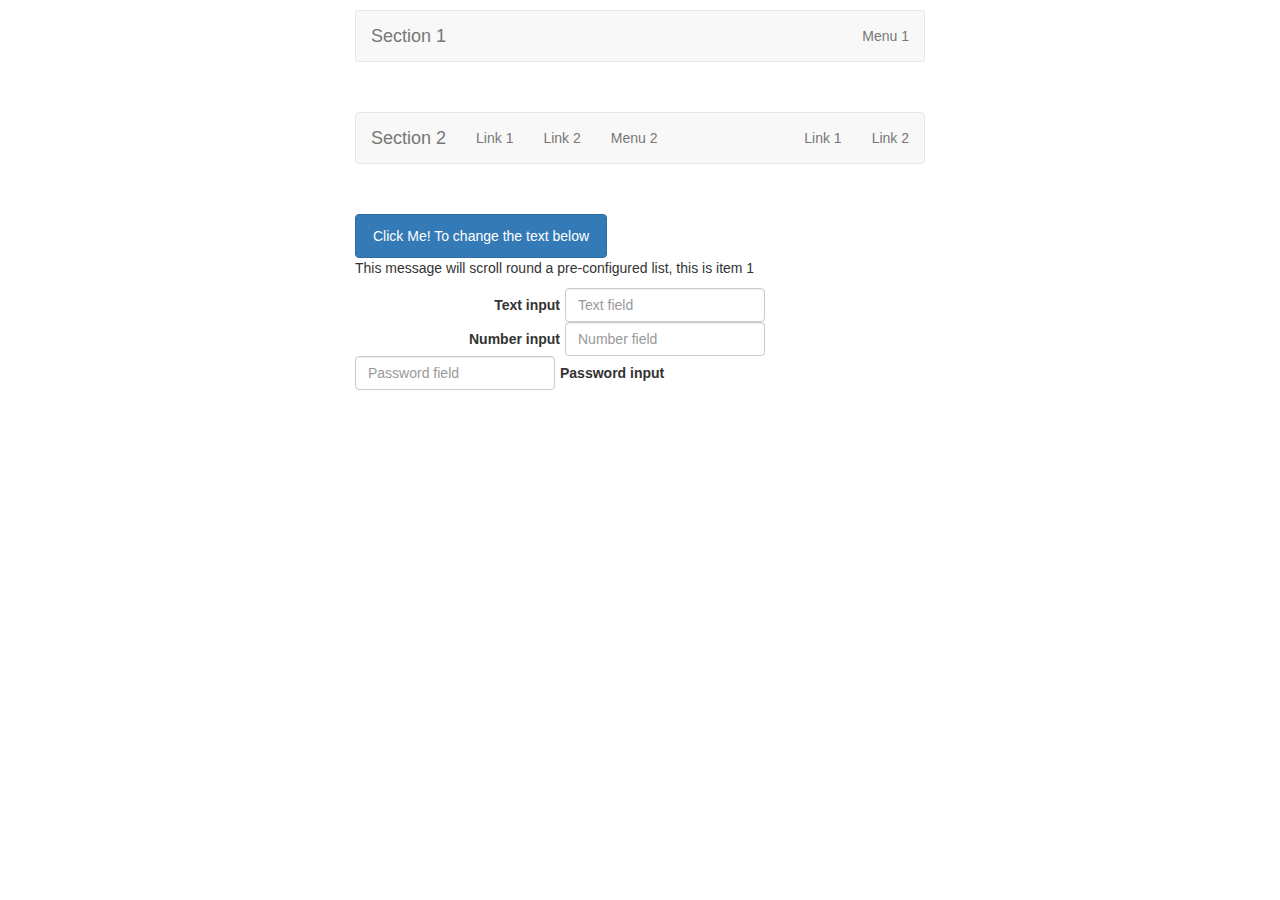
==== Samples.html @ 1753700b "Major Revision" ====
<!DOCTYPE html>
<html>
	<title>SCADA Client Tools</title>

	<link href='bootstrap/bootstrap.min.css' rel='stylesheet' />

	<script src='jquery/jquery-3.1.0.min.js' ></script>
	<script src='jquery/jquery-ui.min.js' ></script>
	<script src='bootstrap/bootstrap.min.js' ></script>
    <script src='utils/utils.js'></script>
	<script src='utils/utils-ui.js' ></script>
    
    <style>
        .section { width: 600px; margin-top: 10px; }
    </style>

    <script src="Samples.js"></script>
<head>
</head>
<body>
	<div class="container section" id="container-1" >
		<nav></nav>
		<div id="output-1" class="container">&nbsp;</div>
	</div>
	<div class="container section" id="container-2" >
		<nav></nav>
		<div id="output-2" class="container">&nbsp;</div>
	</div>
    <div class="container section" id="container-3" >
        <button>Click Me! To change the text below</button>
        <div id="switcher">
            <div>This message will scroll round a pre-configured list, this is item 1</div>
            <div>This is item 2, there is more to come</div>
            <div>This is item 3, its the last one. After this it will go back to the start</div>
        </div>
    </div>
    <div class="container section" id="container-4" >
        <div class="text"></div>
        <div class="number"></div>
        <div class="password"></div>
    </div>
    
</body>
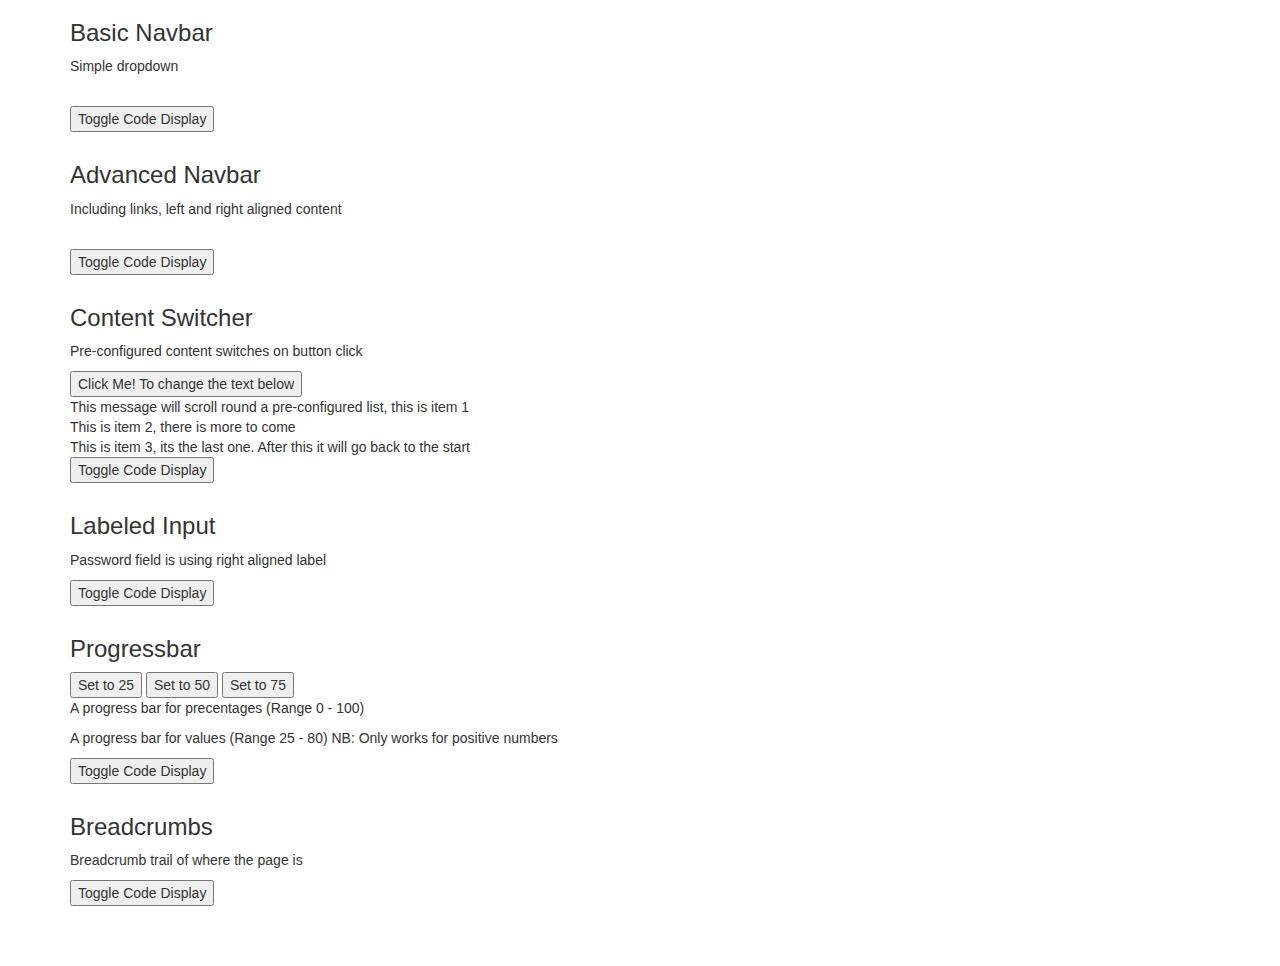
==== commit c6b11ca4: "Major update to utils-ui.js ans Samples.html" ====
--- a/Samples.html
+++ b/Samples.html
@@ -2,42 +2,191 @@
 <html>
 	<title>SCADA Client Tools</title>
 
-	<link href='bootstrap/bootstrap.min.css' rel='stylesheet' />
-
 	<script src='jquery/jquery-3.1.0.min.js' ></script>
 	<script src='jquery/jquery-ui.min.js' ></script>
+
 	<script src='bootstrap/bootstrap.min.js' ></script>
+    <link href='bootstrap/bootstrap.min.css' rel='stylesheet' />
+
     <script src='utils/utils.js'></script>
 	<script src='utils/utils-ui.js' ></script>
-    
+
+    <script src='highlight/highlight.min.js'></script>
+    <link href='highlight/default.min.css' rel='stylesheet' />
+
     <style>
-        .section { width: 600px; margin-top: 10px; }
+        .wrapper { margin-bottom: 10px; }
     </style>
 
     <script src="Samples.js"></script>
 <head>
 </head>
 <body>
-	<div class="container section" id="container-1" >
-		<nav></nav>
-		<div id="output-1" class="container">&nbsp;</div>
-	</div>
-	<div class="container section" id="container-2" >
-		<nav></nav>
-		<div id="output-2" class="container">&nbsp;</div>
-	</div>
-    <div class="container section" id="container-3" >
+    <div class="container wrapper" id="container-1">
+        <h3>Basic Navbar</h3>
+        <p>Simple dropdown</p>
+        <nav></nav>
+        <div id="output-1" class="container">&nbsp;</div>
+        <div class="selector-code-collapse">
+            <button>Toggle Code Display</button>
+<pre style="display: none;"><code class="javascript">$("#container-1 nav").bs_navbar(
+{
+    label: "Section 1",
+    groups: [
+        {
+            position: "right",
+            elements: [
+                $("&lt;li /&gt;").bs_dropdown(
+                {
+                    title: "Menu 1",
+                    callback: function (data)
+                    {
+                        $("#output-1").html(data + ": Dropdown");
+                    },
+                    elements: [
+                        { text: "1st", data: "-1st- is just dull" },
+                        { text: "2nd", data: "Gorganzola is the best" },
+                        { text: "3rd", data: "Sausages are great" },
+                        { prior: "seperator", text: "1st after divider", data: "1st-after-divider" }
+                    ]
+                })
+            ]
+        }
+    ]
+});
+</code></pre>
+        </div>
+    </div>
+    <div class="container wrapper" id="container-2">
+        <h3>Advanced Navbar</h3>
+        <p>Including links, left and right aligned content</p>
+        <nav></nav>
+        <div id="output-2" class="container">&nbsp;</div>
+        <div class="selector-code-collapse">
+            <button>Toggle Code Display</button>
+<pre style="display: none;"><code class="javascript">$("#container-2 nav").bs_navbar(
+{
+    callback: function (data)
+    {
+        $("#output-2").html(data + ": Global");
+    },
+    label: "Section 2",
+    groups: [
+        {
+            callback: function (data)
+            {
+                $("#output-2").html(data + ": Left");
+            },
+            position: "left",
+            elements: [
+                { text: "Link 1", data: "Group1-Link1" },
+                { text: "Link 2", data: "Group1-Link2" },
+                $("&lt;li /&gt;").bs_dropdown(
+                {
+                    title: "Menu 2",
+                    callback: function (data)
+                    {
+                        $("#output-2").html(data + ": Dropdown");
+                    },
+                    elements: [
+                        { text: "1st", data: "-1st-" },
+                        { text: "2nd", data: "Gorganzola" },
+                        { text: "3rd", data: "Sausages" },
+                        { prior: "seperator", text: "1st after divider", data: "1st-after-divider" }
+                    ]
+                })
+            ]
+        },
+        {
+            position: "right",
+            callback: function (data)
+            {
+                $("#output-2").html(data + ": Right");
+            },
+            elements: [
+                { text: "Link 1", data: "Group2-Link1" },
+                { text: "Link 2", data: "Group2-Link2" }
+            ]
+        }
+    ]
+});
+</code></pre>
+            </div>
+        </div>
+    <div class="container wrapper" id="container-3">
+        <h3>Content Switcher</h3>
+        <p>Pre-configured content switches on button click</p>
         <button>Click Me! To change the text below</button>
         <div id="switcher">
             <div>This message will scroll round a pre-configured list, this is item 1</div>
             <div>This is item 2, there is more to come</div>
             <div>This is item 3, its the last one. After this it will go back to the start</div>
         </div>
+        <div class="selector-code-collapse">
+            <button>Toggle Code Display</button>
+<pre style="display: none;"><code class="javascript">$("#container-3 button").bs_button().click(function ()
+{
+    $("#switcher").bs_switcher("next");
+});
+$("#switcher").bs_switcher();
+</code></pre>
+        </div>
     </div>
-    <div class="container section" id="container-4" >
-        <div class="text"></div>
-        <div class="number"></div>
-        <div class="password"></div>
-    </div>
-    
+        <div class="container wrapper" id="container-4">
+            <h3>Labeled Input</h3>
+            <p>Password field is using right aligned label</p>
+            <div class="text"></div>
+            <div class="number"></div>
+            <div class="password"></div>
+            <div class="selector-code-collapse">
+                <button>Toggle Code Display</button>
+<pre style="display: none;"><code class="javascript">$("#container-4 .text").labeledInput({ label: "Text input", placeholder: "Text field" });
+$("#container-4 .number").labeledInput({ label: "Number input", placeholder: "Number field", inputtype: "number" });
+$("#container-4 .password").labeledInput(
+    { 
+        label: "Password input", 
+        placeholder: "Password field", 
+        inputtype: "password", 
+        labelposition: "right",
+        labelcss: { textAlign: "left" } 
+    }
+);
+</code></pre>
+            </div>
+        </div>
+        <div class="container wrapper" id="container-5">
+            <h3>Progressbar</h3>
+            <button data-value="25">Set to 25</button>
+            <button data-value="50">Set to 50</button>
+            <button data-value="75">Set to 75</button>
+            <p>A progress bar for precentages (Range 0 - 100)</p>
+            <div class="percentage"></div>
+            <p>A progress bar for values (Range 25 - 80) NB: Only works for positive numbers</p>
+            <div class="number"></div>
+            <div class="selector-code-collapse">
+                <button>Toggle Code Display</button>
+<pre style="display: none;"><code class="javascript">$("#container-5 button").bs_button().click(function ()
+{
+    $("#container-5 div").bs_progress("update", $(this).data("value"));
+});
+$("#container-5 div.percentage").bs_progress({ valuenow: 50 });
+$("#container-5 div.number").bs_progress({ valuenow: 75, valuemin: 25, valuemax: 80 });
+</code></pre>
+            </div>
+        </div>
+        <div class="container wrapper" id="container-6">
+            <h3>Breadcrumbs</h3>
+            <p>Breadcrumb trail of where the page is</p>
+            <div></div>
+            <div class="selector-code-collapse">
+                <button>Toggle Code Display</button>
+<pre style="display: none;"><code class="javascript">$("#container-6 div:first").bs_breadcrumb({
+    trail: [ { text: "Home", link: "#" }, { text: "Library", link: "https://google.co.uk" }, { text: "Data" }]
+});
+</code></pre>
+            </div>
+        </div>
+        <!-- padding at the bottom -->
+        <div style="height: 50px;"></div>
+
 </body>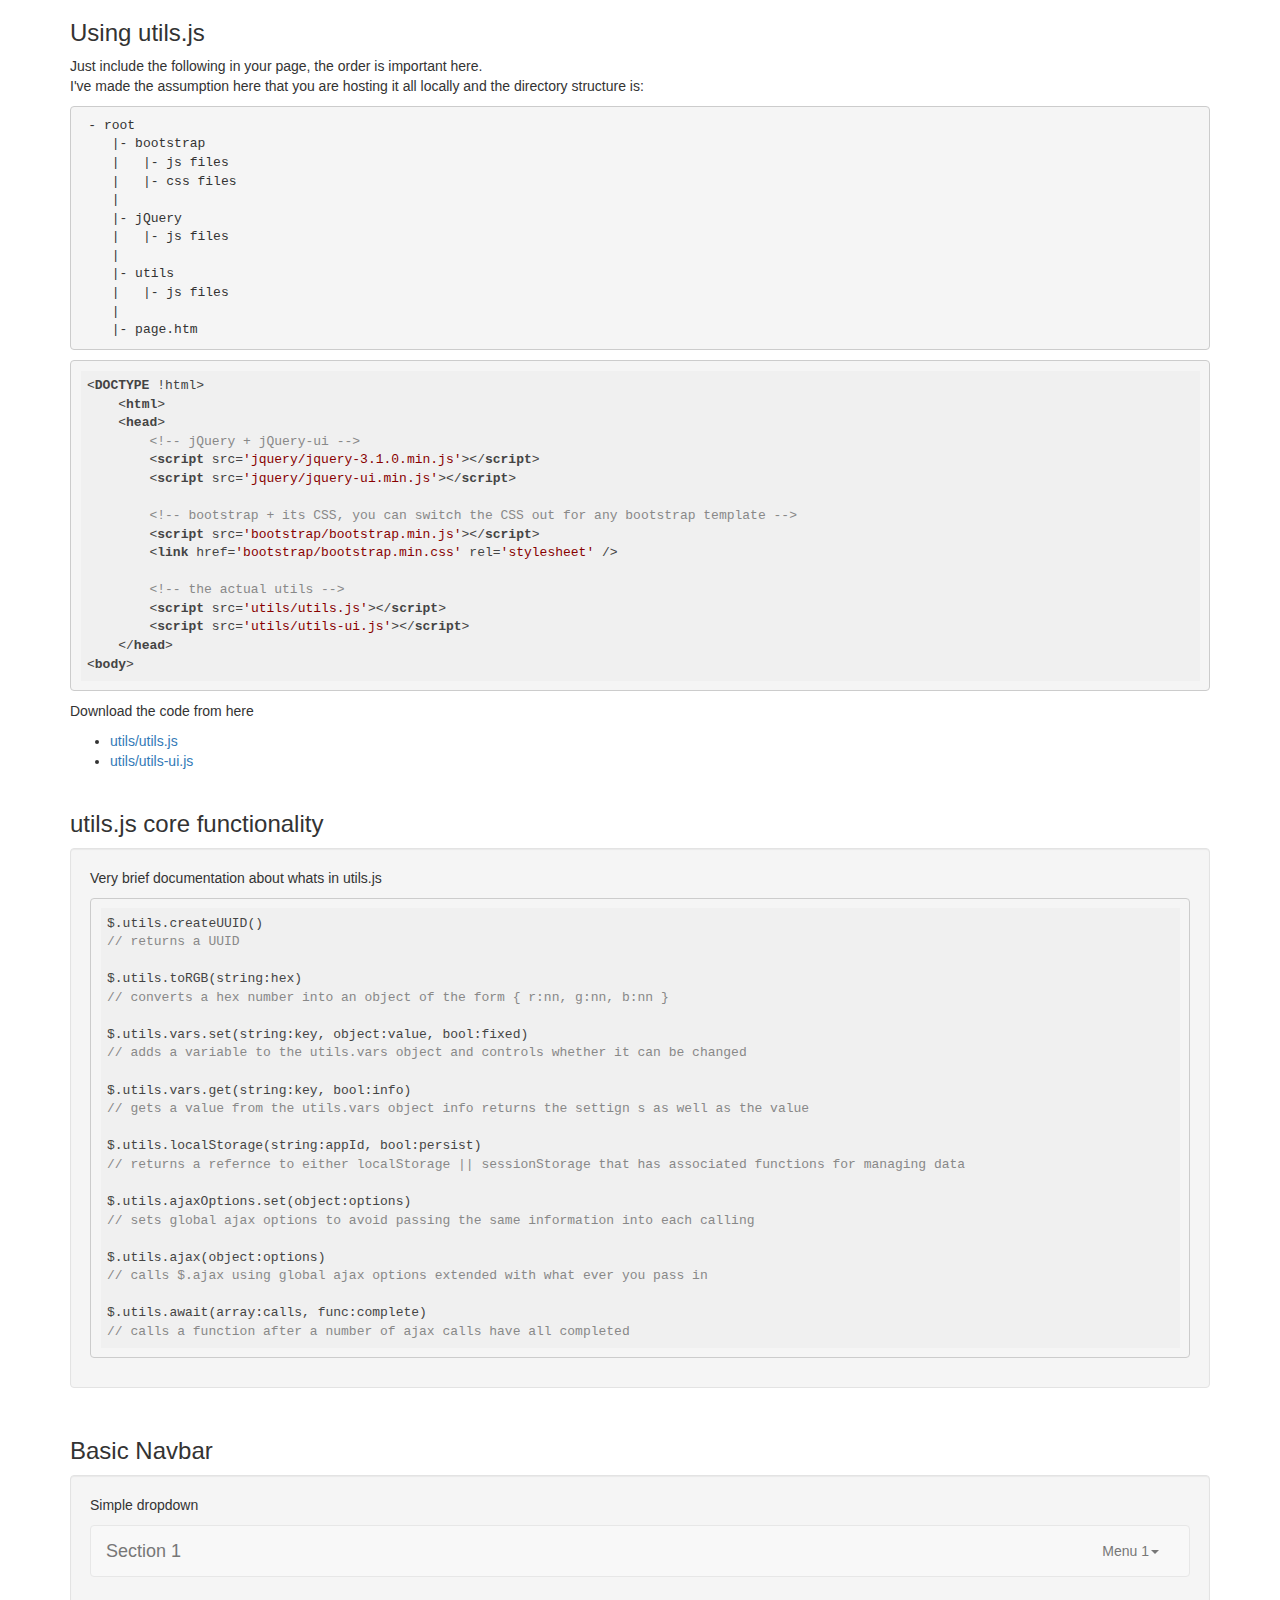
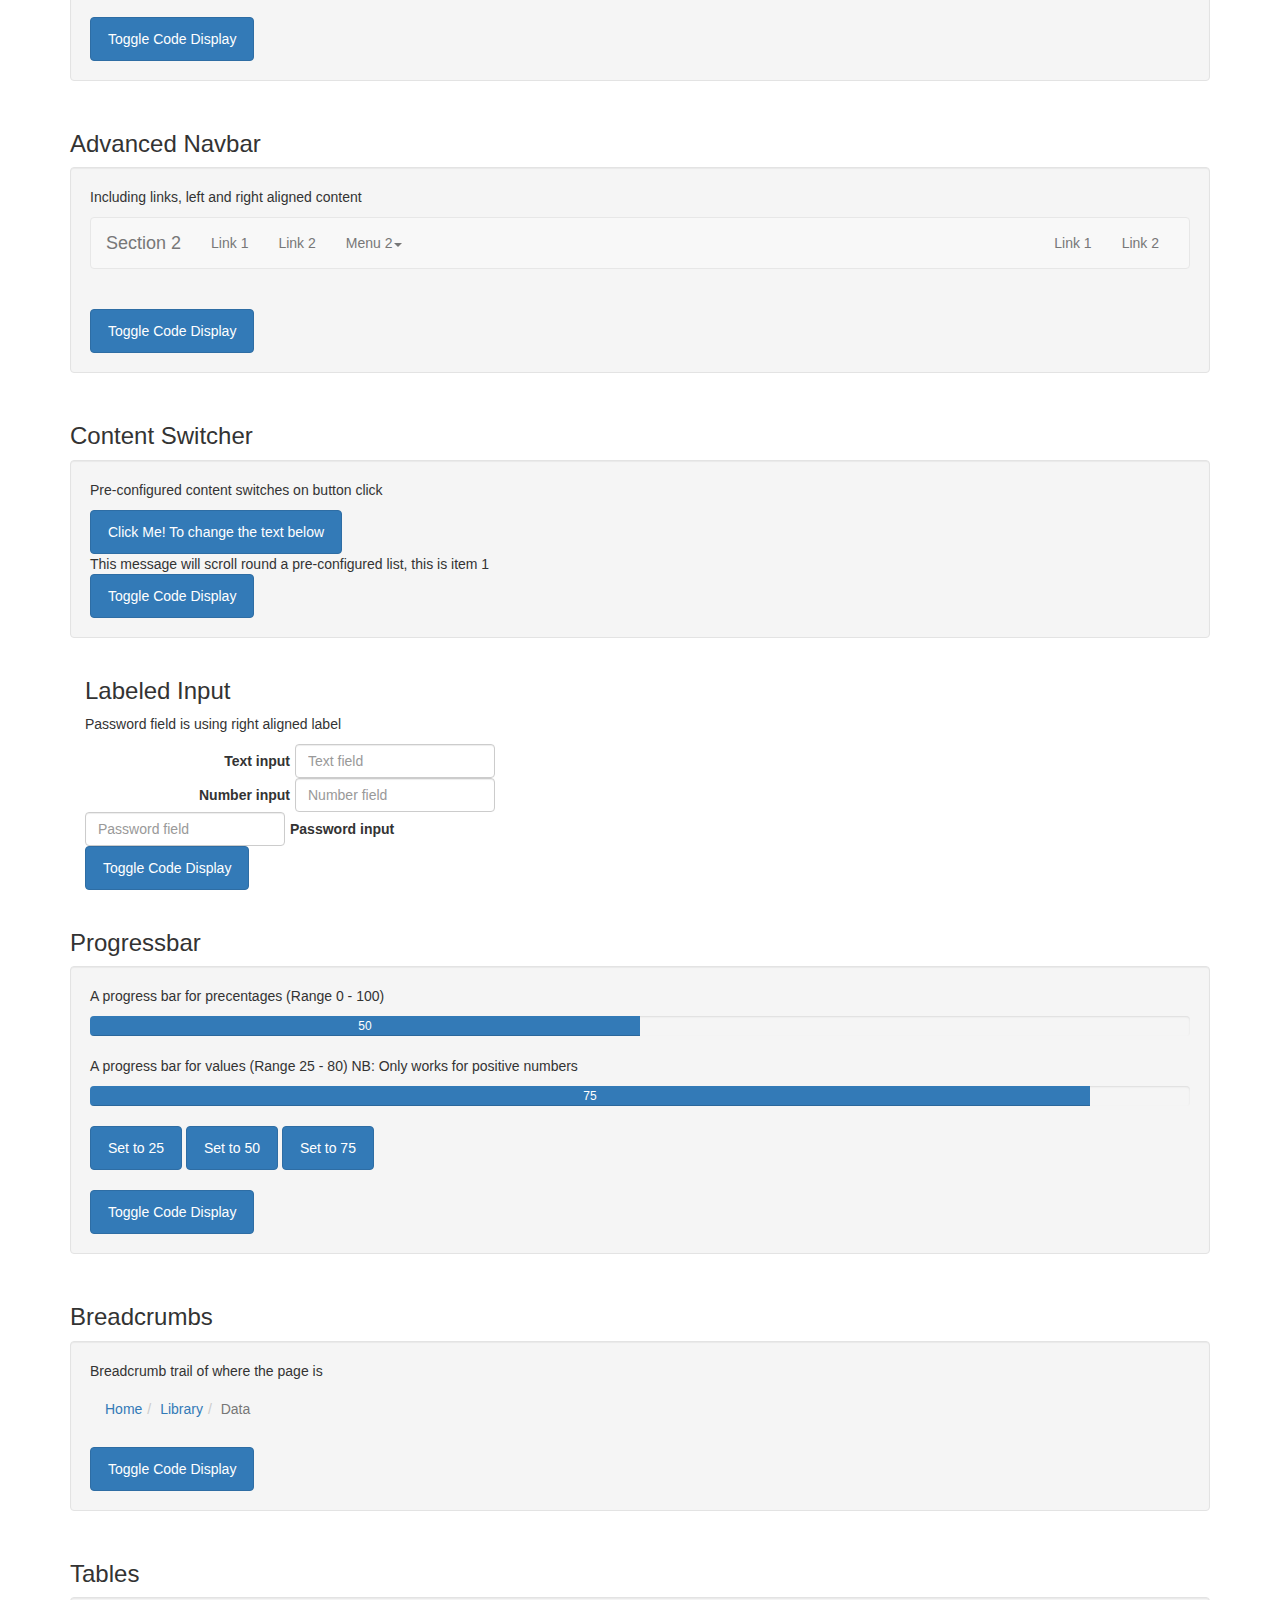
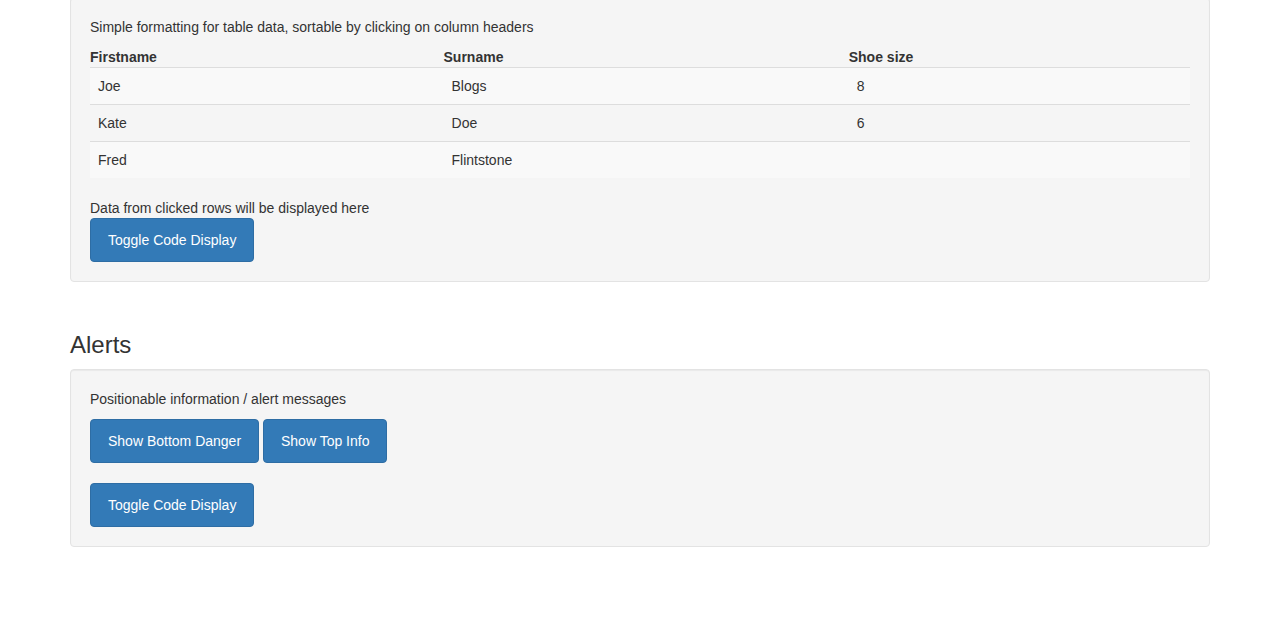
==== commit fed8e872: "Added things: * UI/Tables * UI/Alerts" ====
--- a/Samples.html
+++ b/Samples.html
@@ -1,15 +1,16 @@
 <!DOCTYPE html>
 <html>
-	<title>SCADA Client Tools</title>
-
-	<script src='jquery/jquery-3.1.0.min.js' ></script>
-	<script src='jquery/jquery-ui.min.js' ></script>
-
-	<script src='bootstrap/bootstrap.min.js' ></script>
+<head>
+    <title>SCADA Client Tools</title>
+
+    <script src='jquery/jquery-3.1.0.min.js'></script>
+    <script src='jquery/jquery-ui.min.js'></script>
+
+    <script src='bootstrap/bootstrap.min.js'></script>
     <link href='bootstrap/bootstrap.min.css' rel='stylesheet' />
 
     <script src='utils/utils.js'></script>
-	<script src='utils/utils-ui.js' ></script>
+    <script src='utils/utils-ui.js'></script>
 
     <script src='highlight/highlight.min.js'></script>
     <link href='highlight/default.min.css' rel='stylesheet' />
@@ -19,17 +20,102 @@
     </style>
 
     <script src="Samples.js"></script>
-<head>
+
 </head>
 <body>
+        <div class="container wrapper" id="container-includes">
+            <h3>Using utils.js</h3>
+            <p>Just include the following in your page, the order is important here.<br />
+            I've made the assumption here that you are hosting it all locally and the directory structure is:<br />
+<pre>
+ - root
+    |- bootstrap
+    |   |- js files
+    |   |- css files
+    |
+    |- jQuery
+    |   |- js files
+    |
+    |- utils
+    |   |- js files
+    |
+    |- page.htm
+</pre>
+            </p>
+<pre style="display: block;"><code class="html">&lt;DOCTYPE !html&gt;
+    &lt;html&gt;
+    &lt;head&gt;
+        &lt;!-- jQuery + jQuery-ui --&gt;
+        &lt;script src='jquery/jquery-3.1.0.min.js'&gt;&lt;/script&gt;
+        &lt;script src='jquery/jquery-ui.min.js'&gt;&lt;/script&gt;
+
+        &lt;!-- bootstrap + its CSS, you can switch the CSS out for any bootstrap template --&gt;
+        &lt;script src='bootstrap/bootstrap.min.js'&gt;&lt;/script&gt;
+        &lt;link href='bootstrap/bootstrap.min.css' rel='stylesheet' /&gt;
+
+        &lt;!-- the actual utils --&gt;
+        &lt;script src='utils/utils.js'&gt;&lt;/script&gt;
+        &lt;script src='utils/utils-ui.js'&gt;&lt;/script&gt;
+    &lt;/head&gt;
+&lt;body&gt;
+</code></pre>
+            <p>Download the code from here</p>
+            <ul>
+                <li><a target="_blank" href="utils/utils.js">utils/utils.js</a></li>
+                <li><a target="_blank" href="utils/utils-ui.js">utils/utils-ui.js</a></li>
+            </ul>
+            
+        </div>
+
+    <!-- utils.js -->
+    <div class="container wrapper" id="container-1">
+        <h3>utils.js core functionality</h3>
+        <div class="well">
+            <p>Very brief documentation about whats in utils.js</p>
+<pre style="display: block;"><code class="javascript">$.utils.createUUID() 
+// returns a UUID
+
+$.utils.toRGB(string:hex)
+// converts a hex number into an object of the form { r:nn, g:nn, b:nn }
+
+$.utils.vars.set(string:key, object:value, bool:fixed) 
+// adds a variable to the utils.vars object and controls whether it can be changed
+
+$.utils.vars.get(string:key, bool:info) 
+// gets a value from the utils.vars object info returns the settign s as well as the value
+
+$.utils.localStorage(string:appId, bool:persist) 
+// returns a refernce to either localStorage || sessionStorage that has associated functions for managing data
+
+$.utils.ajaxOptions.set(object:options) 
+// sets global ajax options to avoid passing the same information into each calling
+
+$.utils.ajax(object:options) 
+// calls $.ajax using global ajax options extended with what ever you pass in
+
+$.utils.await(array:calls, func:complete)
+// calls a function after a number of ajax calls have all completed
+</code></pre>
+            </div>
+        </div>
+    </div>
+
+
+    <!-- Nav bar -->
+
     <div class="container wrapper" id="container-1">
         <h3>Basic Navbar</h3>
-        <p>Simple dropdown</p>
-        <nav></nav>
-        <div id="output-1" class="container">&nbsp;</div>
-        <div class="selector-code-collapse">
-            <button>Toggle Code Display</button>
-<pre style="display: none;"><code class="javascript">$("#container-1 nav").bs_navbar(
+        <div class="well">
+            <p>Simple dropdown</p>
+            <nav></nav>
+            <div id="output-1" class="container">&nbsp;</div>
+            <div class="selector-code-collapse">
+                <button>Toggle Code Display</button>
+<pre style="display: none;"><code class="html">&lt;div id="container"&gt;
+    &lt;nav&gt;&lt;/nav&gt;
+&lt;/div&gt;
+</code>
+<code class="javascript">$("#container nav").bs_navbar(
 {
     label: "Section 1",
     groups: [
@@ -55,16 +141,25 @@
     ]
 });
 </code></pre>
+            </div>
         </div>
     </div>
+
+    <!-- advanced navbar -->
+
     <div class="container wrapper" id="container-2">
         <h3>Advanced Navbar</h3>
-        <p>Including links, left and right aligned content</p>
-        <nav></nav>
-        <div id="output-2" class="container">&nbsp;</div>
-        <div class="selector-code-collapse">
-            <button>Toggle Code Display</button>
-<pre style="display: none;"><code class="javascript">$("#container-2 nav").bs_navbar(
+        <div class="well">
+            <p>Including links, left and right aligned content</p>
+            <nav></nav>
+            <div id="output-2" class="container">&nbsp;</div>
+            <div class="selector-code-collapse">
+                <button>Toggle Code Display</button>
+<pre style="display: none;"><code class="html">&lt;div id="container"&gt;
+    &lt;nav&gt;&lt;/nav&gt;
+&lt;/div&gt;
+</code>
+<code class="javascript">$("#container nav").bs_navbar(
 {
     callback: function (data)
     {
@@ -112,37 +207,60 @@
 });
 </code></pre>
             </div>
-        </div>
+            </div>
+        </div>
+
+    <!-- content switcher  -->
+
     <div class="container wrapper" id="container-3">
         <h3>Content Switcher</h3>
-        <p>Pre-configured content switches on button click</p>
-        <button>Click Me! To change the text below</button>
-        <div id="switcher">
-            <div>This message will scroll round a pre-configured list, this is item 1</div>
-            <div>This is item 2, there is more to come</div>
-            <div>This is item 3, its the last one. After this it will go back to the start</div>
-        </div>
+        <div class="well">
+            <p>Pre-configured content switches on button click</p>
+            <button>Click Me! To change the text below</button>
+            <div id="switcher">
+                <div>This message will scroll round a pre-configured list, this is item 1</div>
+                <div>This is item 2, there is more to come</div>
+                <div>This is item 3, its the last one. After this it will go back to the start</div>
+            </div>
+            <div class="selector-code-collapse">
+                <button>Toggle Code Display</button>
+<pre style="display: none;"><code class="html">&lt;div id="container"&gt;
+    &lt;button&gt;Click me&lt;/button&gt;
+    &lt;div id="switcher"&gt;
+        &lt;div&gt;First content&lt;/div&gt;
+        &lt;div&gt;Second content&lt;/div&gt;
+        &lt;div&gt;Third content&lt;/div&gt;
+    &lt;/div&gt;
+&lt;/div&gt;
+</code>
+<code class="javascript">$("#container button").bs_button().click(function ()
+{
+    $("#switcher").bs_switcher("next");
+});
+$("#switcher").bs_switcher();
+</code></pre>
+            </div>
+        </div>
+
+    <!-- labeled input -->
+
+    <div class="container wrapper" id="container-4">
+        <h3>Labeled Input</h3>
+        <p>Password field is using right aligned label</p>
+        <div class="text"></div>
+        <div class="number"></div>
+        <div class="password"></div>
         <div class="selector-code-collapse">
             <button>Toggle Code Display</button>
-<pre style="display: none;"><code class="javascript">$("#container-3 button").bs_button().click(function ()
-{
-    $("#switcher").bs_switcher("next");
-});
-$("#switcher").bs_switcher();
-</code></pre>
-        </div>
-    </div>
-        <div class="container wrapper" id="container-4">
-            <h3>Labeled Input</h3>
-            <p>Password field is using right aligned label</p>
-            <div class="text"></div>
-            <div class="number"></div>
-            <div class="password"></div>
-            <div class="selector-code-collapse">
-                <button>Toggle Code Display</button>
-<pre style="display: none;"><code class="javascript">$("#container-4 .text").labeledInput({ label: "Text input", placeholder: "Text field" });
-$("#container-4 .number").labeledInput({ label: "Number input", placeholder: "Number field", inputtype: "number" });
-$("#container-4 .password").labeledInput(
+<pre style="display: none;"><code class="html">&lt;div id="container"&gt;
+    &lt;div class="text"&gt;&lt;/div&gt;
+    &lt;div class="number"&gt;&lt;/div&gt;
+    &lt;div class="password"&gt;&lt;/div&gt;
+&lt;/div&gt;
+</code>
+<code class="javascript">$("#container .text").labeledInput({ label: "Text input", placeholder: "Text field" });
+$("#container .number").labeledInput({ label: "Number input", placeholder: "Number field", inputtype: "number" });
+$("#container .password").labeledInput(
     { 
         label: "Password input", 
         placeholder: "Password field", 
@@ -152,41 +270,142 @@
     }
 );
 </code></pre>
-            </div>
-        </div>
-        <div class="container wrapper" id="container-5">
-            <h3>Progressbar</h3>
-            <button data-value="25">Set to 25</button>
-            <button data-value="50">Set to 50</button>
-            <button data-value="75">Set to 75</button>
+        </div>
+        </div>
+    </div>
+
+    <!-- progress -->
+
+    <div class="container wrapper" id="container-5">
+        <h3>Progressbar</h3>
+        <div class="well">
             <p>A progress bar for precentages (Range 0 - 100)</p>
             <div class="percentage"></div>
             <p>A progress bar for values (Range 25 - 80) NB: Only works for positive numbers</p>
             <div class="number"></div>
-            <div class="selector-code-collapse">
-                <button>Toggle Code Display</button>
-<pre style="display: none;"><code class="javascript">$("#container-5 button").bs_button().click(function ()
+            <button data-value="25">Set to 25</button>
+            <button data-value="50">Set to 50</button>
+            <button data-value="75">Set to 75</button>
+            <br /><br />
+            <div class="selector-code-collapse">
+                <button>Toggle Code Display</button>
+<pre style="display: none;"><code class="html">&lt;div id="container"&gt;
+    &lt;div class="percentage"&gt;&lt;/div&gt;
+    &lt;div class="number"&gt;&lt;/div&gt;
+    &lt;button data-value="25"&gt;Set to 25&lt;/button&gt;
+    &lt;button data-value="50"&gt;Set to 50&lt;/button&gt;
+    &lt;button data-value="75"&gt;Set to 75&lt;/button&gt;
+&lt;/div&gt;
+</code>
+<code class="javascript">$("#container button").bs_button().click(function ()
 {
-    $("#container-5 div").bs_progress("update", $(this).data("value"));
-});
-$("#container-5 div.percentage").bs_progress({ valuenow: 50 });
-$("#container-5 div.number").bs_progress({ valuenow: 75, valuemin: 25, valuemax: 80 });
-</code></pre>
-            </div>
-        </div>
-        <div class="container wrapper" id="container-6">
-            <h3>Breadcrumbs</h3>
+    $("#container div").bs_progress("update", $(this).data("value"));
+});
+$("#container div.percentage").bs_progress({ valuenow: 50 });
+$("#container div.number").bs_progress({ valuenow: 75, valuemin: 25, valuemax: 80 });
+</code></pre>
+            </div>
+            </div>
+        </div>
+
+    <!-- breadcrumbs -->
+
+    <div class="container wrapper" id="container-6">
+        <h3>Breadcrumbs</h3>
+        <div class="well">
             <p>Breadcrumb trail of where the page is</p>
-            <div></div>
-            <div class="selector-code-collapse">
-                <button>Toggle Code Display</button>
-<pre style="display: none;"><code class="javascript">$("#container-6 div:first").bs_breadcrumb({
-    trail: [ { text: "Home", link: "#" }, { text: "Library", link: "https://google.co.uk" }, { text: "Data" }]
-});
-</code></pre>
-            </div>
-        </div>
-        <!-- padding at the bottom -->
-        <div style="height: 50px;"></div>
-
-</body>+            <div class="trail"></div>
+            <div class="selector-code-collapse">
+                <button>Toggle Code Display</button>
+<pre style="display: none;"><code class="html">&lt;div id="container"&gt;
+    &lt;div&gt;&lt;/div&gt;
+&lt;/div&gt;
+</code>
+<code class="javascript">$("#container .trail").bs_breadcrumb({
+    trail: [ 
+        { text: "Home", link: "#" }, 
+        { text: "Library", link: "https://google.co.uk" }, 
+        { text: "Data" }
+    ]
+});
+</code></pre>
+            </div>
+            </div>
+        </div>
+
+    <!-- tables -->
+
+    <div class="container wrapper" id="container-7">
+        <h3>Tables</h3>
+        <div class="well">
+            <p>Simple formatting for table data, sortable by clicking on column headers</p>
+            <div>
+                <table></table>
+                <div class="feedback">Data from clicked rows will be displayed here</div>
+            </div>
+            <div class="selector-code-collapse">
+                <button>Toggle Code Display</button>
+<pre style="display: none;"><code class="html">&lt;div id="container"&gt;
+    &lt;table&gt;&lt;/table&gt;
+&lt;/div&gt;
+</code>
+<code class="javascript">$("#container table").bs_table({
+    { 
+        responsive: true, // default is true
+        titles: ["Firstname","Surname","Shoe size"], 
+        data: [ 
+            ["Joe","Blogs","8"],
+            ["Kate","Doe","6"],
+            ["Fred","Flintstone",null],
+        ], 
+        classes: ["hover", "table-striped"],
+        rowclick: function (colData)
+        {
+            
+            alert(colData);
+        }
+    }
+});
+</code></pre>
+            </div>
+            </div>
+        </div>
+
+    <!-- notifications / alerts -->
+
+    <div class="container wrapper" id="container-8">
+        <h3>Alerts</h3>
+        <div class="well">
+            <p>Positionable information / alert messages</p>
+            <div>
+                <button class="selector-alert" data-position="fixed-bottom" data-type="danger">Show Bottom Danger</button>
+                <button class="selector-alert" data-position="fixed-top" data-type="info">Show Top Info</button>
+                <br /><br />
+            </div>
+            <div class="selector-code-collapse">
+                <button>Toggle Code Display</button>
+<pre style="display: none;"><code class="html">&lt;div id="container"&gt;
+    &lt;button class="selector-alert" data-position="fixed-bottom" data-type="danger"&gt;Show Bottom Danger&lt;/button&gt;
+    &lt;button class="selector-alert" data-position="fixed-top" data-type="info"&gt;Show Top Info&lt;/button&gt;
+&lt;/div&gt;
+</code>
+<code class="javascript">$("#container .selector-alert").bs_button().click(function ()
+    {
+        $.utils.bs_alert({
+            title: "Title in bold!",
+            msg: "Followed by the message",
+            position: $(this).data("position"),
+            type: $(this).data("type")
+        });
+    });
+</code></pre>
+            </div>
+            </div>
+        </div>
+    <!-- padding at the bottom -->
+
+
+    <div style="height: 50px;"></div>
+
+</body>
+</html>--- a/highlight/default.min.css
+++ b/highlight/default.min.css
@@ -0,0 +1 @@
+.hljs{display:block;overflow-x:auto;padding:0.5em;background:#F0F0F0}.hljs,.hljs-subst{color:#444}.hljs-comment{color:#888888}.hljs-keyword,.hljs-attribute,.hljs-selector-tag,.hljs-meta-keyword,.hljs-doctag,.hljs-name{font-weight:bold}.hljs-type,.hljs-string,.hljs-number,.hljs-selector-id,.hljs-selector-class,.hljs-quote,.hljs-template-tag,.hljs-deletion{color:#880000}.hljs-title,.hljs-section{color:#880000;font-weight:bold}.hljs-regexp,.hljs-symbol,.hljs-variable,.hljs-template-variable,.hljs-link,.hljs-selector-attr,.hljs-selector-pseudo{color:#BC6060}.hljs-literal{color:#78A960}.hljs-built_in,.hljs-bullet,.hljs-code,.hljs-addition{color:#397300}.hljs-meta{color:#1f7199}.hljs-meta-string{color:#4d99bf}.hljs-emphasis{font-style:italic}.hljs-strong{font-weight:bold}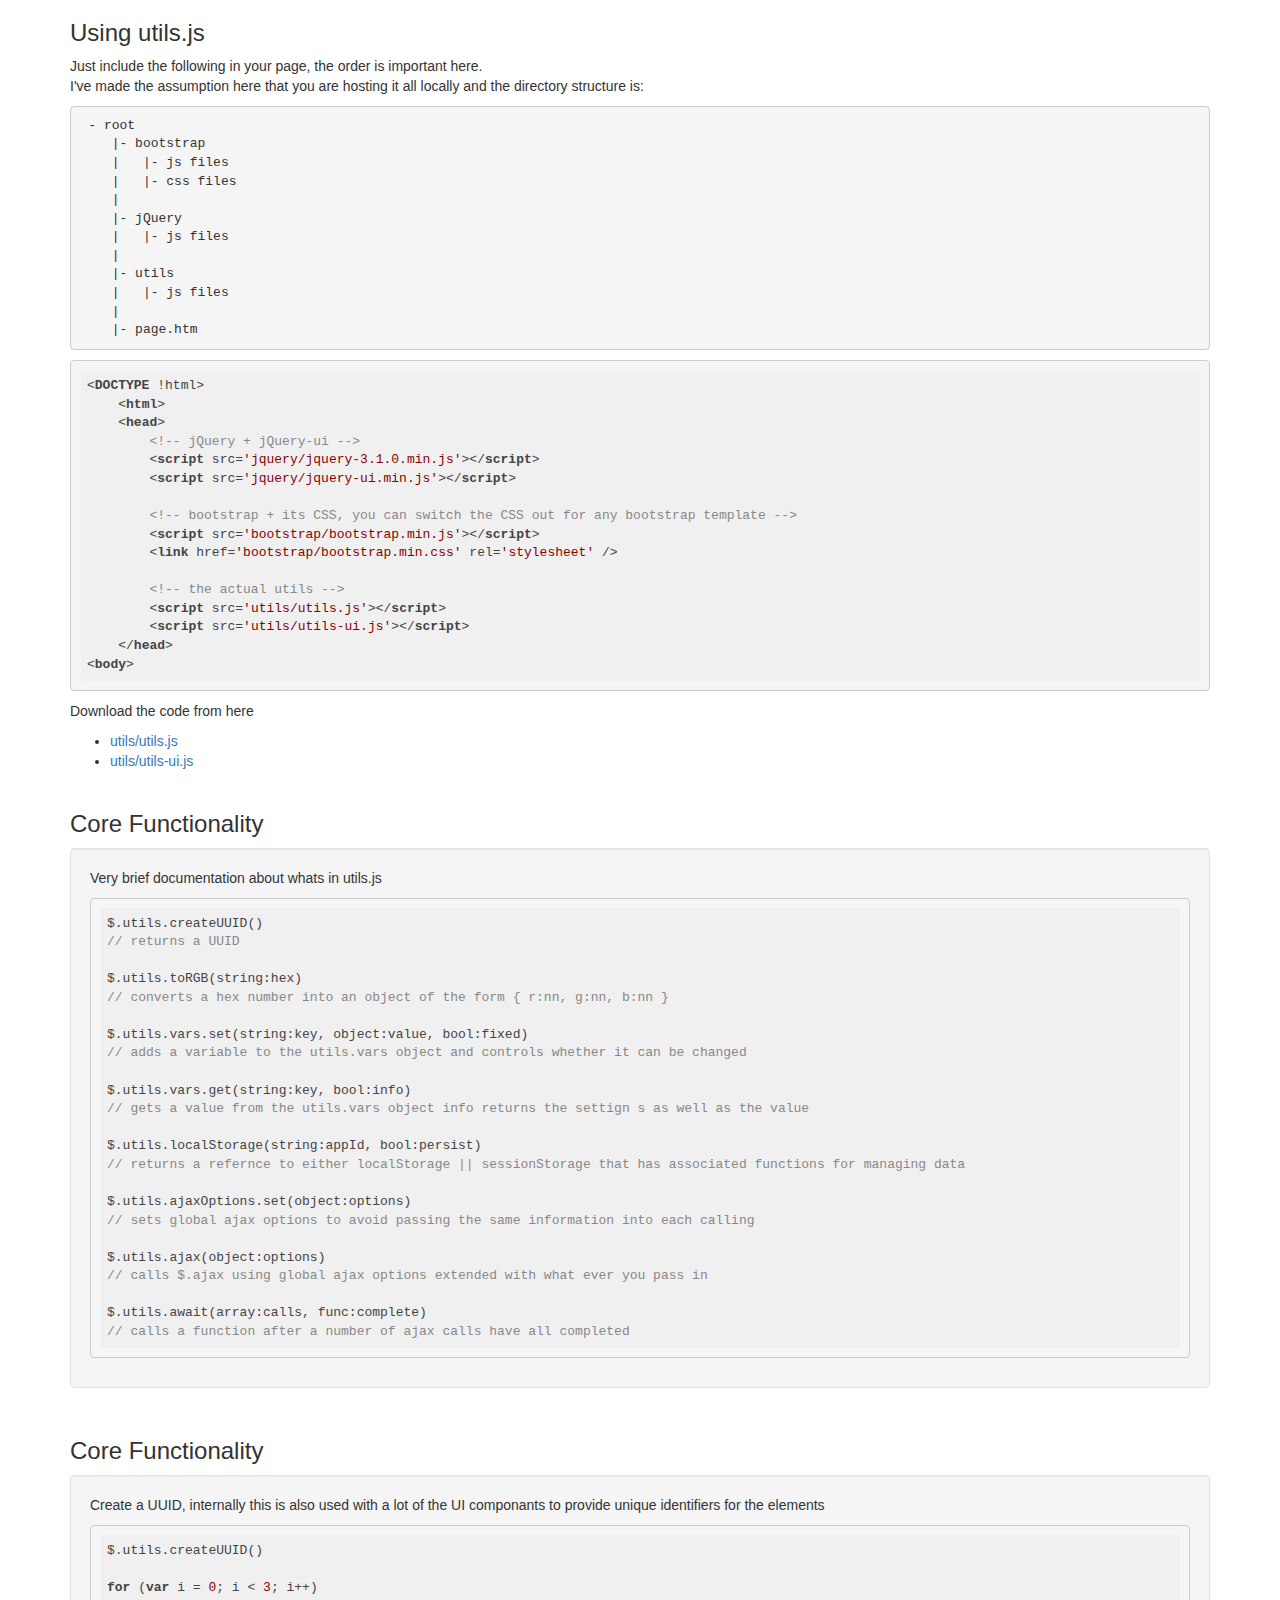
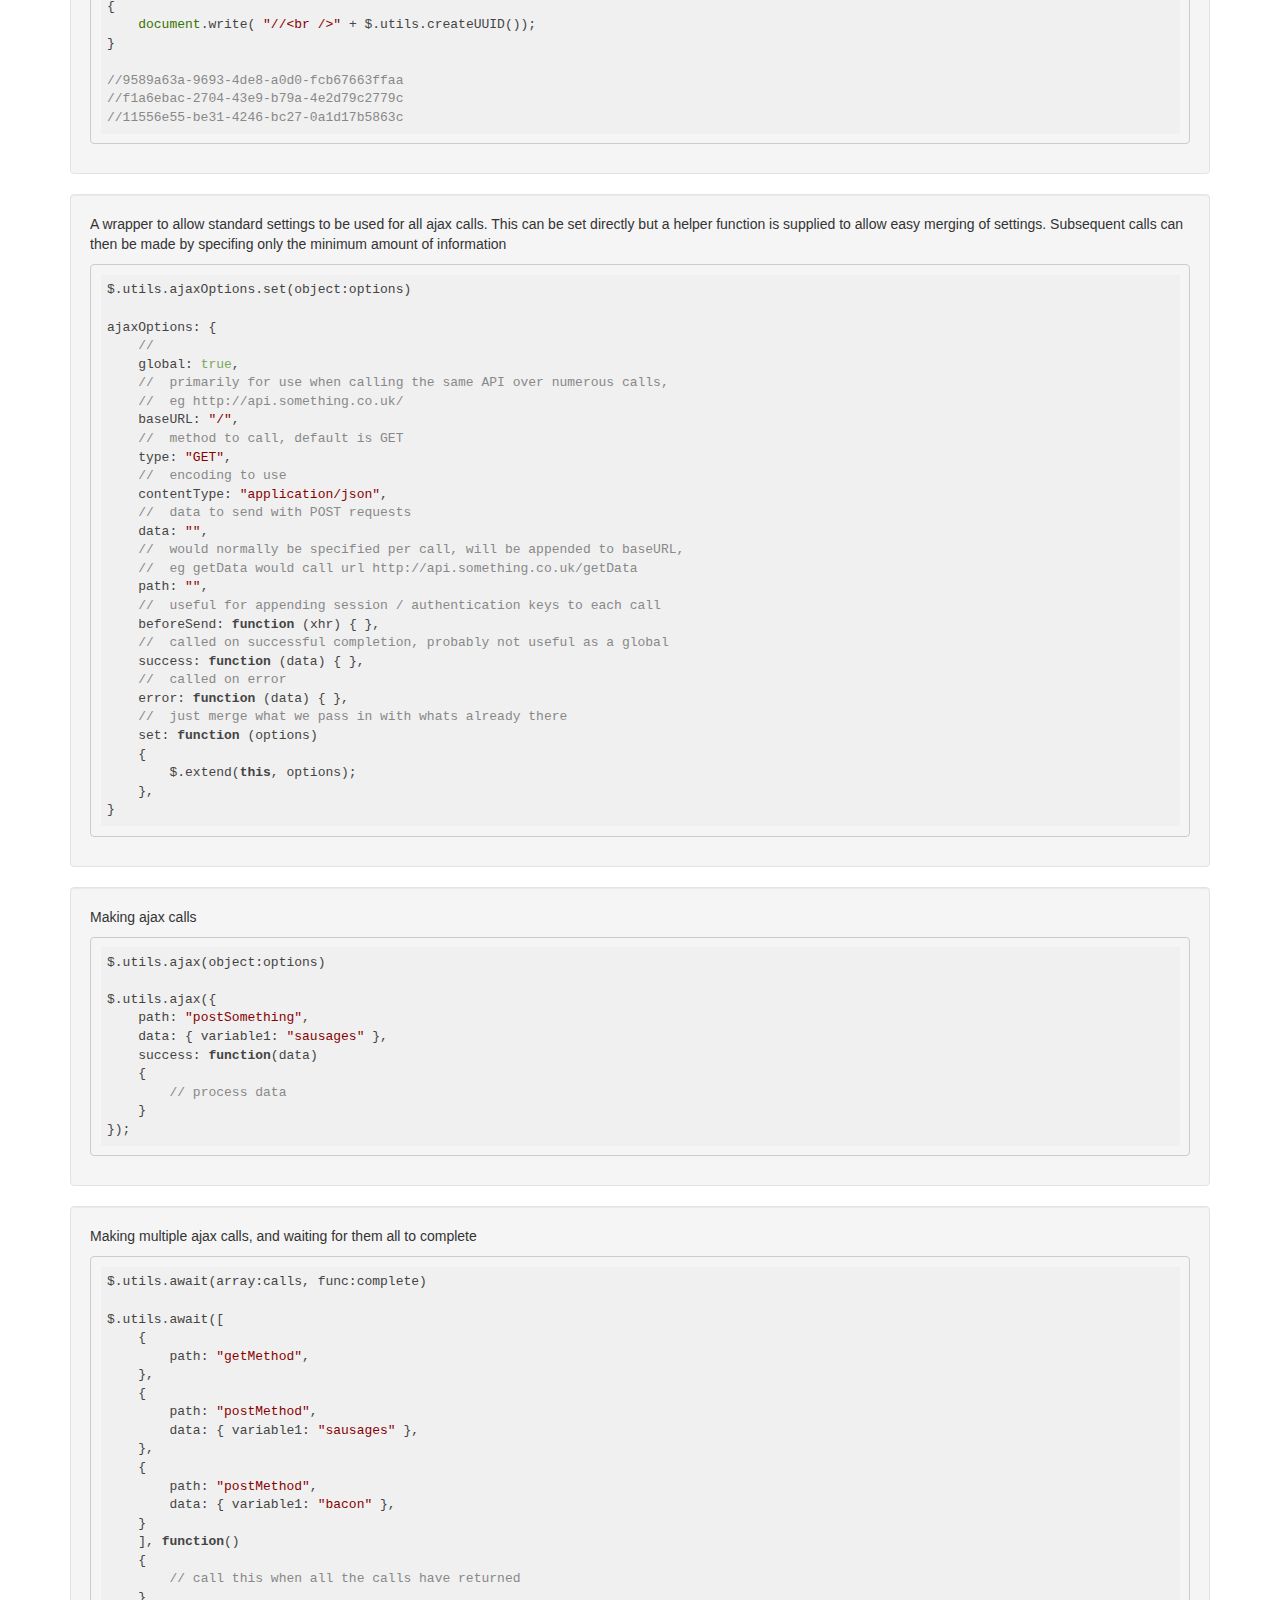
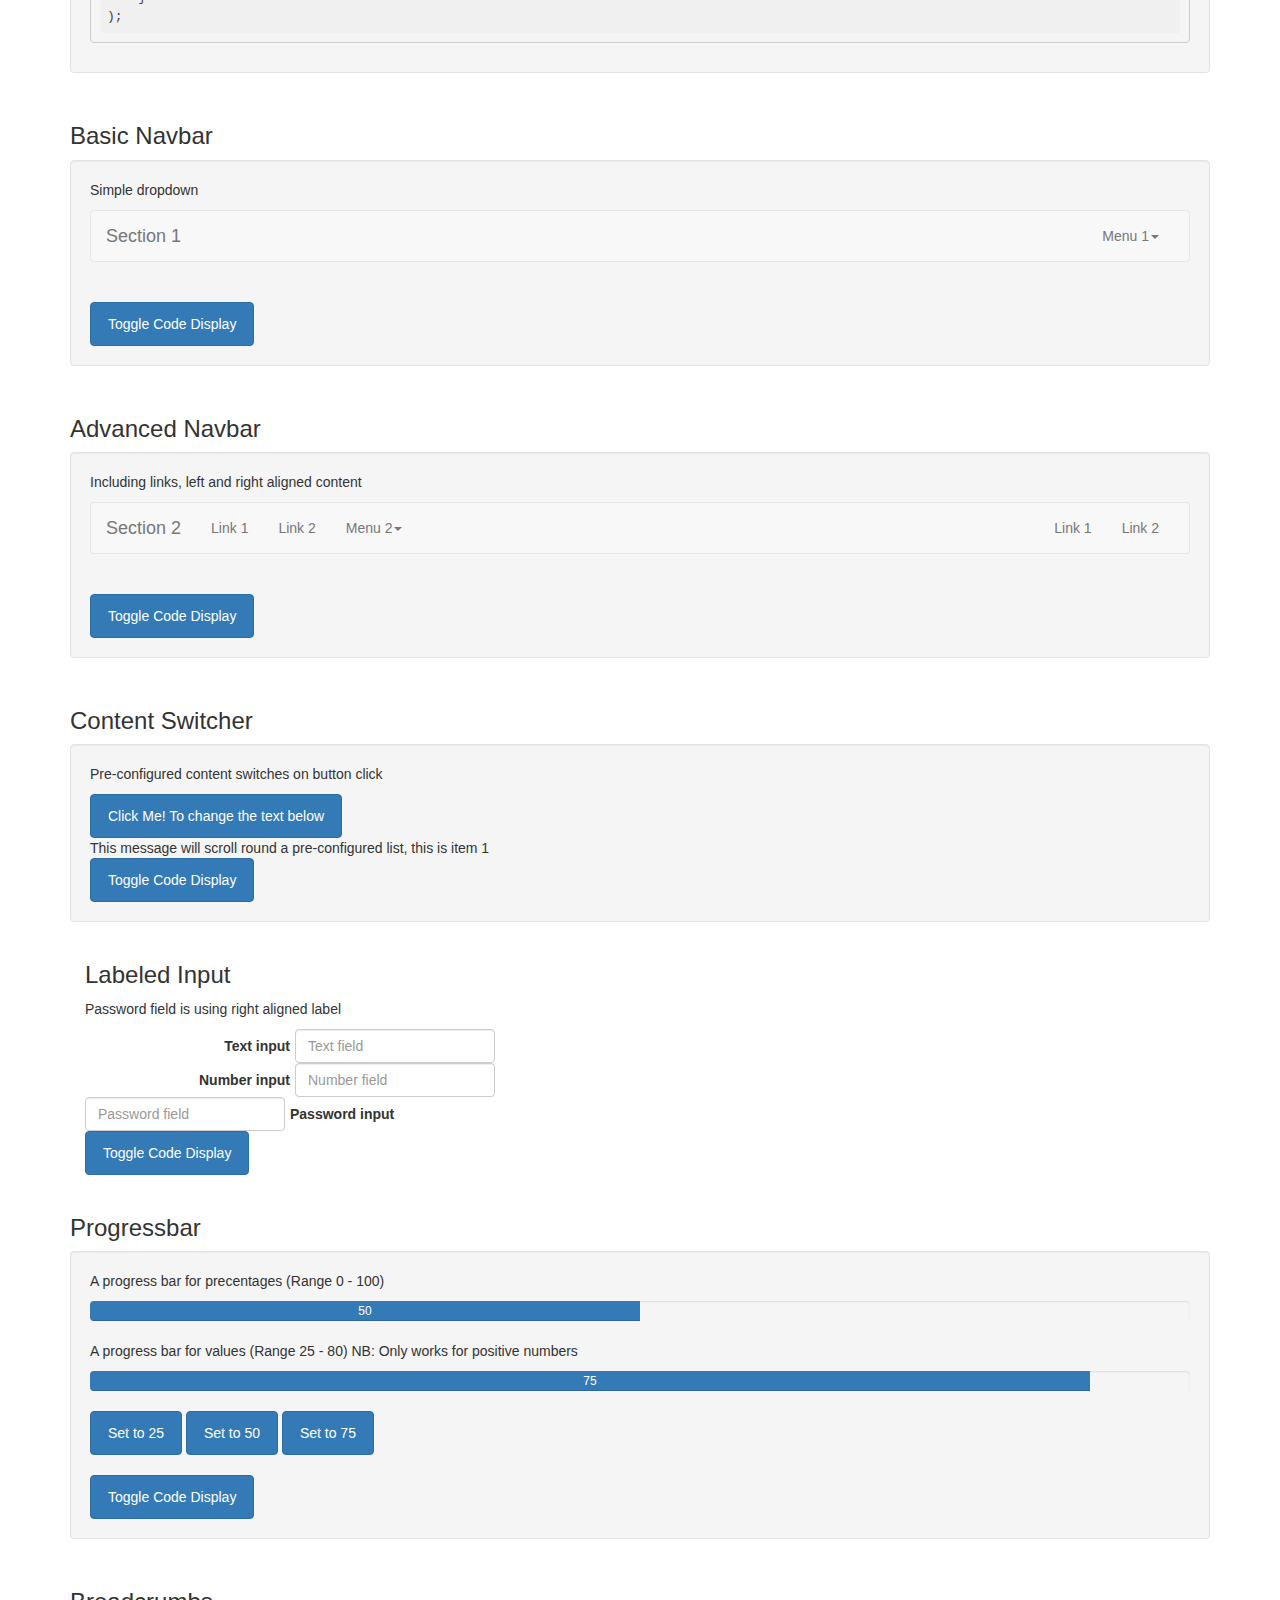
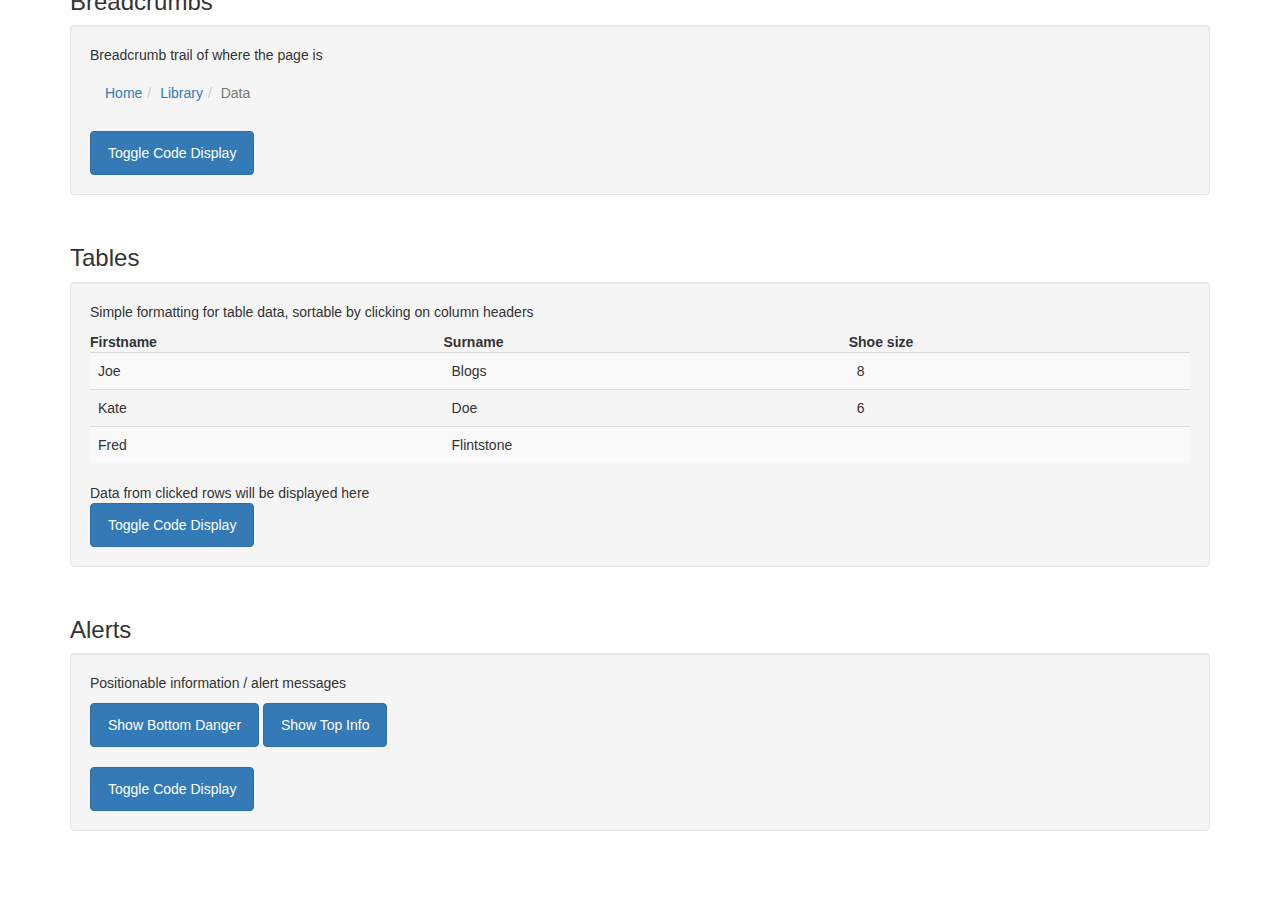
==== commit 689c9421: "Updated basic functionality documentation" ====
--- a/Samples.html
+++ b/Samples.html
@@ -69,7 +69,7 @@
 
     <!-- utils.js -->
     <div class="container wrapper" id="container-1">
-        <h3>utils.js core functionality</h3>
+        <h3>Core Functionality</h3>
         <div class="well">
             <p>Very brief documentation about whats in utils.js</p>
 <pre style="display: block;"><code class="javascript">$.utils.createUUID() 
@@ -100,17 +100,104 @@
         </div>
     </div>
 
-
-    <!-- Nav bar -->
-
-    <div class="container wrapper" id="container-1">
-        <h3>Basic Navbar</h3>
+    <div class="container wrapper" id="container-2">
+        <h3>Core Functionality</h3>
         <div class="well">
-            <p>Simple dropdown</p>
-            <nav></nav>
-            <div id="output-1" class="container">&nbsp;</div>
-            <div class="selector-code-collapse">
-                <button>Toggle Code Display</button>
+            <p>Create a UUID, internally this is also used with a lot of the UI componants to provide unique identifiers for the elements</p>
+<pre style="display: block;"><code class="javascript">$.utils.createUUID()
+
+for (var i = 0; i < 3; i++) 
+{ 
+    document.write( "//&lt;br /&gt;" + $.utils.createUUID()); 
+}
+<script>for (var i = 0; i < 3; i++) { document.write("<br />//" + $.utils.createUUID()); }</script>
+</code></pre>
+        </div>
+
+        <div class="well">
+            <p>A wrapper to allow standard settings to be used for all ajax calls. This can be set directly but a helper function is supplied to allow easy merging of settings. Subsequent calls can then be made by specifing only the minimum amount of information</p>
+<pre style="display: block;"><code class="javascript">$.utils.ajaxOptions.set(object:options) 
+
+ajaxOptions: { 
+    //
+    global: true,
+    //  primarily for use when calling the same API over numerous calls, 
+    //  eg http://api.something.co.uk/
+    baseURL: "/",                       
+    //  method to call, default is GET
+    type: "GET",
+    //  encoding to use
+    contentType: "application/json",
+    //  data to send with POST requests
+    data: "",
+    //  would normally be specified per call, will be appended to baseURL, 
+    //  eg getData would call url http://api.something.co.uk/getData
+    path: "",
+    //  useful for appending session / authentication keys to each call
+    beforeSend: function (xhr) { },
+    //  called on successful completion, probably not useful as a global
+    success: function (data) { },
+    //  called on error
+    error: function (data) { },
+    //  just merge what we pass in with whats already there
+    set: function (options)
+    {
+        $.extend(this, options);
+    },
+}
+</code></pre>
+        </div>
+
+        <div class="well">
+            <p>Making ajax calls</p>
+<pre style="display: block;"><code class="javascript">$.utils.ajax(object:options)
+
+$.utils.ajax({
+    path: "postSomething",
+    data: { variable1: "sausages" },
+    success: function(data)
+    {
+        // process data
+    }
+});
+</code></pre>
+        </div>
+
+        <div class="well">
+            <p>Making multiple ajax calls, and waiting for them all to complete</p>
+<pre style="display: block;"><code class="javascript">$.utils.await(array:calls, func:complete)
+
+$.utils.await([
+    {
+        path: "getMethod",
+    },
+    {
+        path: "postMethod",
+        data: { variable1: "sausages" },
+    },
+    {
+        path: "postMethod",
+        data: { variable1: "bacon" },
+    }
+    ], function()
+    {
+        // call this when all the calls have returned
+    }
+);
+</code></pre>
+        </div>
+    </div>
+
+        <!-- Nav bar -->
+
+        <div class="container wrapper" id="container-1">
+            <h3>Basic Navbar</h3>
+            <div class="well">
+                <p>Simple dropdown</p>
+                <nav></nav>
+                <div id="output-1" class="container">&nbsp;</div>
+                <div class="selector-code-collapse">
+                    <button>Toggle Code Display</button>
 <pre style="display: none;"><code class="html">&lt;div id="container"&gt;
     &lt;nav&gt;&lt;/nav&gt;
 &lt;/div&gt;
@@ -141,20 +228,20 @@
     ]
 });
 </code></pre>
-            </div>
-        </div>
-    </div>
-
-    <!-- advanced navbar -->
-
-    <div class="container wrapper" id="container-2">
-        <h3>Advanced Navbar</h3>
-        <div class="well">
-            <p>Including links, left and right aligned content</p>
-            <nav></nav>
-            <div id="output-2" class="container">&nbsp;</div>
-            <div class="selector-code-collapse">
-                <button>Toggle Code Display</button>
+                </div>
+            </div>
+        </div>
+
+        <!-- advanced navbar -->
+
+        <div class="container wrapper" id="container-2">
+            <h3>Advanced Navbar</h3>
+            <div class="well">
+                <p>Including links, left and right aligned content</p>
+                <nav></nav>
+                <div id="output-2" class="container">&nbsp;</div>
+                <div class="selector-code-collapse">
+                    <button>Toggle Code Display</button>
 <pre style="display: none;"><code class="html">&lt;div id="container"&gt;
     &lt;nav&gt;&lt;/nav&gt;
 &lt;/div&gt;
@@ -206,24 +293,24 @@
     ]
 });
 </code></pre>
-            </div>
-            </div>
-        </div>
-
-    <!-- content switcher  -->
-
-    <div class="container wrapper" id="container-3">
-        <h3>Content Switcher</h3>
-        <div class="well">
-            <p>Pre-configured content switches on button click</p>
-            <button>Click Me! To change the text below</button>
-            <div id="switcher">
-                <div>This message will scroll round a pre-configured list, this is item 1</div>
-                <div>This is item 2, there is more to come</div>
-                <div>This is item 3, its the last one. After this it will go back to the start</div>
-            </div>
-            <div class="selector-code-collapse">
-                <button>Toggle Code Display</button>
+                </div>
+            </div>
+        </div>
+
+        <!-- content switcher  -->
+
+        <div class="container wrapper" id="container-3">
+            <h3>Content Switcher</h3>
+            <div class="well">
+                <p>Pre-configured content switches on button click</p>
+                <button>Click Me! To change the text below</button>
+                <div id="switcher">
+                    <div>This message will scroll round a pre-configured list, this is item 1</div>
+                    <div>This is item 2, there is more to come</div>
+                    <div>This is item 3, its the last one. After this it will go back to the start</div>
+                </div>
+                <div class="selector-code-collapse">
+                    <button>Toggle Code Display</button>
 <pre style="display: none;"><code class="html">&lt;div id="container"&gt;
     &lt;button&gt;Click me&lt;/button&gt;
     &lt;div id="switcher"&gt;
@@ -239,19 +326,19 @@
 });
 $("#switcher").bs_switcher();
 </code></pre>
-            </div>
-        </div>
-
-    <!-- labeled input -->
-
-    <div class="container wrapper" id="container-4">
-        <h3>Labeled Input</h3>
-        <p>Password field is using right aligned label</p>
-        <div class="text"></div>
-        <div class="number"></div>
-        <div class="password"></div>
-        <div class="selector-code-collapse">
-            <button>Toggle Code Display</button>
+                </div>
+            </div>
+
+            <!-- labeled input -->
+
+            <div class="container wrapper" id="container-4">
+                <h3>Labeled Input</h3>
+                <p>Password field is using right aligned label</p>
+                <div class="text"></div>
+                <div class="number"></div>
+                <div class="password"></div>
+                <div class="selector-code-collapse">
+                    <button>Toggle Code Display</button>
 <pre style="display: none;"><code class="html">&lt;div id="container"&gt;
     &lt;div class="text"&gt;&lt;/div&gt;
     &lt;div class="number"&gt;&lt;/div&gt;
@@ -270,25 +357,25 @@
     }
 );
 </code></pre>
-        </div>
-        </div>
-    </div>
-
-    <!-- progress -->
-
-    <div class="container wrapper" id="container-5">
-        <h3>Progressbar</h3>
-        <div class="well">
-            <p>A progress bar for precentages (Range 0 - 100)</p>
-            <div class="percentage"></div>
-            <p>A progress bar for values (Range 25 - 80) NB: Only works for positive numbers</p>
-            <div class="number"></div>
-            <button data-value="25">Set to 25</button>
-            <button data-value="50">Set to 50</button>
-            <button data-value="75">Set to 75</button>
-            <br /><br />
-            <div class="selector-code-collapse">
-                <button>Toggle Code Display</button>
+                </div>
+            </div>
+        </div>
+
+        <!-- progress -->
+
+        <div class="container wrapper" id="container-5">
+            <h3>Progressbar</h3>
+            <div class="well">
+                <p>A progress bar for precentages (Range 0 - 100)</p>
+                <div class="percentage"></div>
+                <p>A progress bar for values (Range 25 - 80) NB: Only works for positive numbers</p>
+                <div class="number"></div>
+                <button data-value="25">Set to 25</button>
+                <button data-value="50">Set to 50</button>
+                <button data-value="75">Set to 75</button>
+                <br /><br />
+                <div class="selector-code-collapse">
+                    <button>Toggle Code Display</button>
 <pre style="display: none;"><code class="html">&lt;div id="container"&gt;
     &lt;div class="percentage"&gt;&lt;/div&gt;
     &lt;div class="number"&gt;&lt;/div&gt;
@@ -304,19 +391,19 @@
 $("#container div.percentage").bs_progress({ valuenow: 50 });
 $("#container div.number").bs_progress({ valuenow: 75, valuemin: 25, valuemax: 80 });
 </code></pre>
-            </div>
-            </div>
-        </div>
-
-    <!-- breadcrumbs -->
-
-    <div class="container wrapper" id="container-6">
-        <h3>Breadcrumbs</h3>
-        <div class="well">
-            <p>Breadcrumb trail of where the page is</p>
-            <div class="trail"></div>
-            <div class="selector-code-collapse">
-                <button>Toggle Code Display</button>
+                </div>
+            </div>
+        </div>
+
+        <!-- breadcrumbs -->
+
+        <div class="container wrapper" id="container-6">
+            <h3>Breadcrumbs</h3>
+            <div class="well">
+                <p>Breadcrumb trail of where the page is</p>
+                <div class="trail"></div>
+                <div class="selector-code-collapse">
+                    <button>Toggle Code Display</button>
 <pre style="display: none;"><code class="html">&lt;div id="container"&gt;
     &lt;div&gt;&lt;/div&gt;
 &lt;/div&gt;
@@ -329,22 +416,22 @@
     ]
 });
 </code></pre>
-            </div>
-            </div>
-        </div>
-
-    <!-- tables -->
-
-    <div class="container wrapper" id="container-7">
-        <h3>Tables</h3>
-        <div class="well">
-            <p>Simple formatting for table data, sortable by clicking on column headers</p>
-            <div>
-                <table></table>
-                <div class="feedback">Data from clicked rows will be displayed here</div>
-            </div>
-            <div class="selector-code-collapse">
-                <button>Toggle Code Display</button>
+                </div>
+            </div>
+        </div>
+
+        <!-- tables -->
+
+        <div class="container wrapper" id="container-7">
+            <h3>Tables</h3>
+            <div class="well">
+                <p>Simple formatting for table data, sortable by clicking on column headers</p>
+                <div>
+                    <table></table>
+                    <div class="feedback">Data from clicked rows will be displayed here</div>
+                </div>
+                <div class="selector-code-collapse">
+                    <button>Toggle Code Display</button>
 <pre style="display: none;"><code class="html">&lt;div id="container"&gt;
     &lt;table&gt;&lt;/table&gt;
 &lt;/div&gt;
@@ -367,23 +454,23 @@
     }
 });
 </code></pre>
-            </div>
-            </div>
-        </div>
-
-    <!-- notifications / alerts -->
-
-    <div class="container wrapper" id="container-8">
-        <h3>Alerts</h3>
-        <div class="well">
-            <p>Positionable information / alert messages</p>
-            <div>
-                <button class="selector-alert" data-position="fixed-bottom" data-type="danger">Show Bottom Danger</button>
-                <button class="selector-alert" data-position="fixed-top" data-type="info">Show Top Info</button>
-                <br /><br />
-            </div>
-            <div class="selector-code-collapse">
-                <button>Toggle Code Display</button>
+                </div>
+            </div>
+        </div>
+
+        <!-- notifications / alerts -->
+
+        <div class="container wrapper" id="container-8">
+            <h3>Alerts</h3>
+            <div class="well">
+                <p>Positionable information / alert messages</p>
+                <div>
+                    <button class="selector-alert" data-position="fixed-bottom" data-type="danger">Show Bottom Danger</button>
+                    <button class="selector-alert" data-position="fixed-top" data-type="info">Show Top Info</button>
+                    <br /><br />
+                </div>
+                <div class="selector-code-collapse">
+                    <button>Toggle Code Display</button>
 <pre style="display: none;"><code class="html">&lt;div id="container"&gt;
     &lt;button class="selector-alert" data-position="fixed-bottom" data-type="danger"&gt;Show Bottom Danger&lt;/button&gt;
     &lt;button class="selector-alert" data-position="fixed-top" data-type="info"&gt;Show Top Info&lt;/button&gt;
@@ -399,13 +486,13 @@
         });
     });
 </code></pre>
-            </div>
-            </div>
-        </div>
-    <!-- padding at the bottom -->
-
-
-    <div style="height: 50px;"></div>
+                </div>
+            </div>
+        </div>
+        <!-- padding at the bottom -->
+
+
+        <div style="height: 50px;"></div>
 
 </body>
 </html>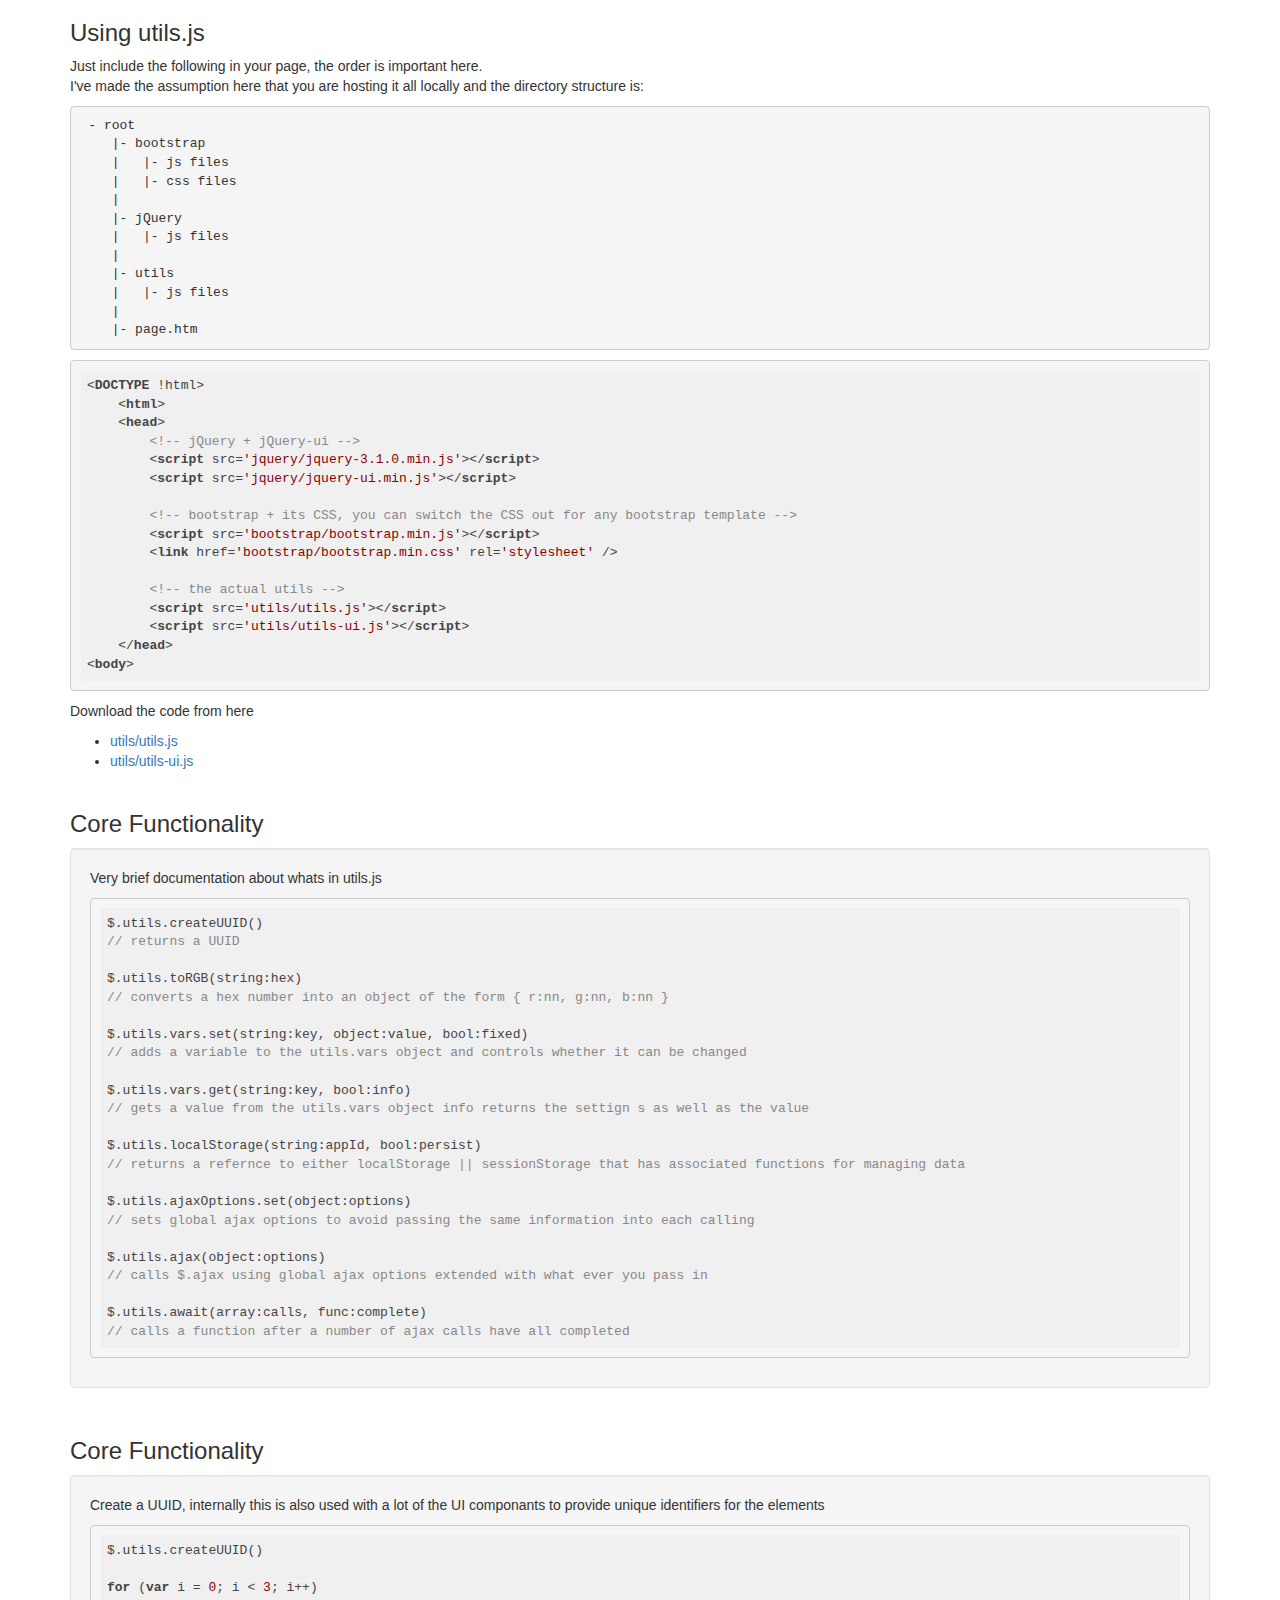
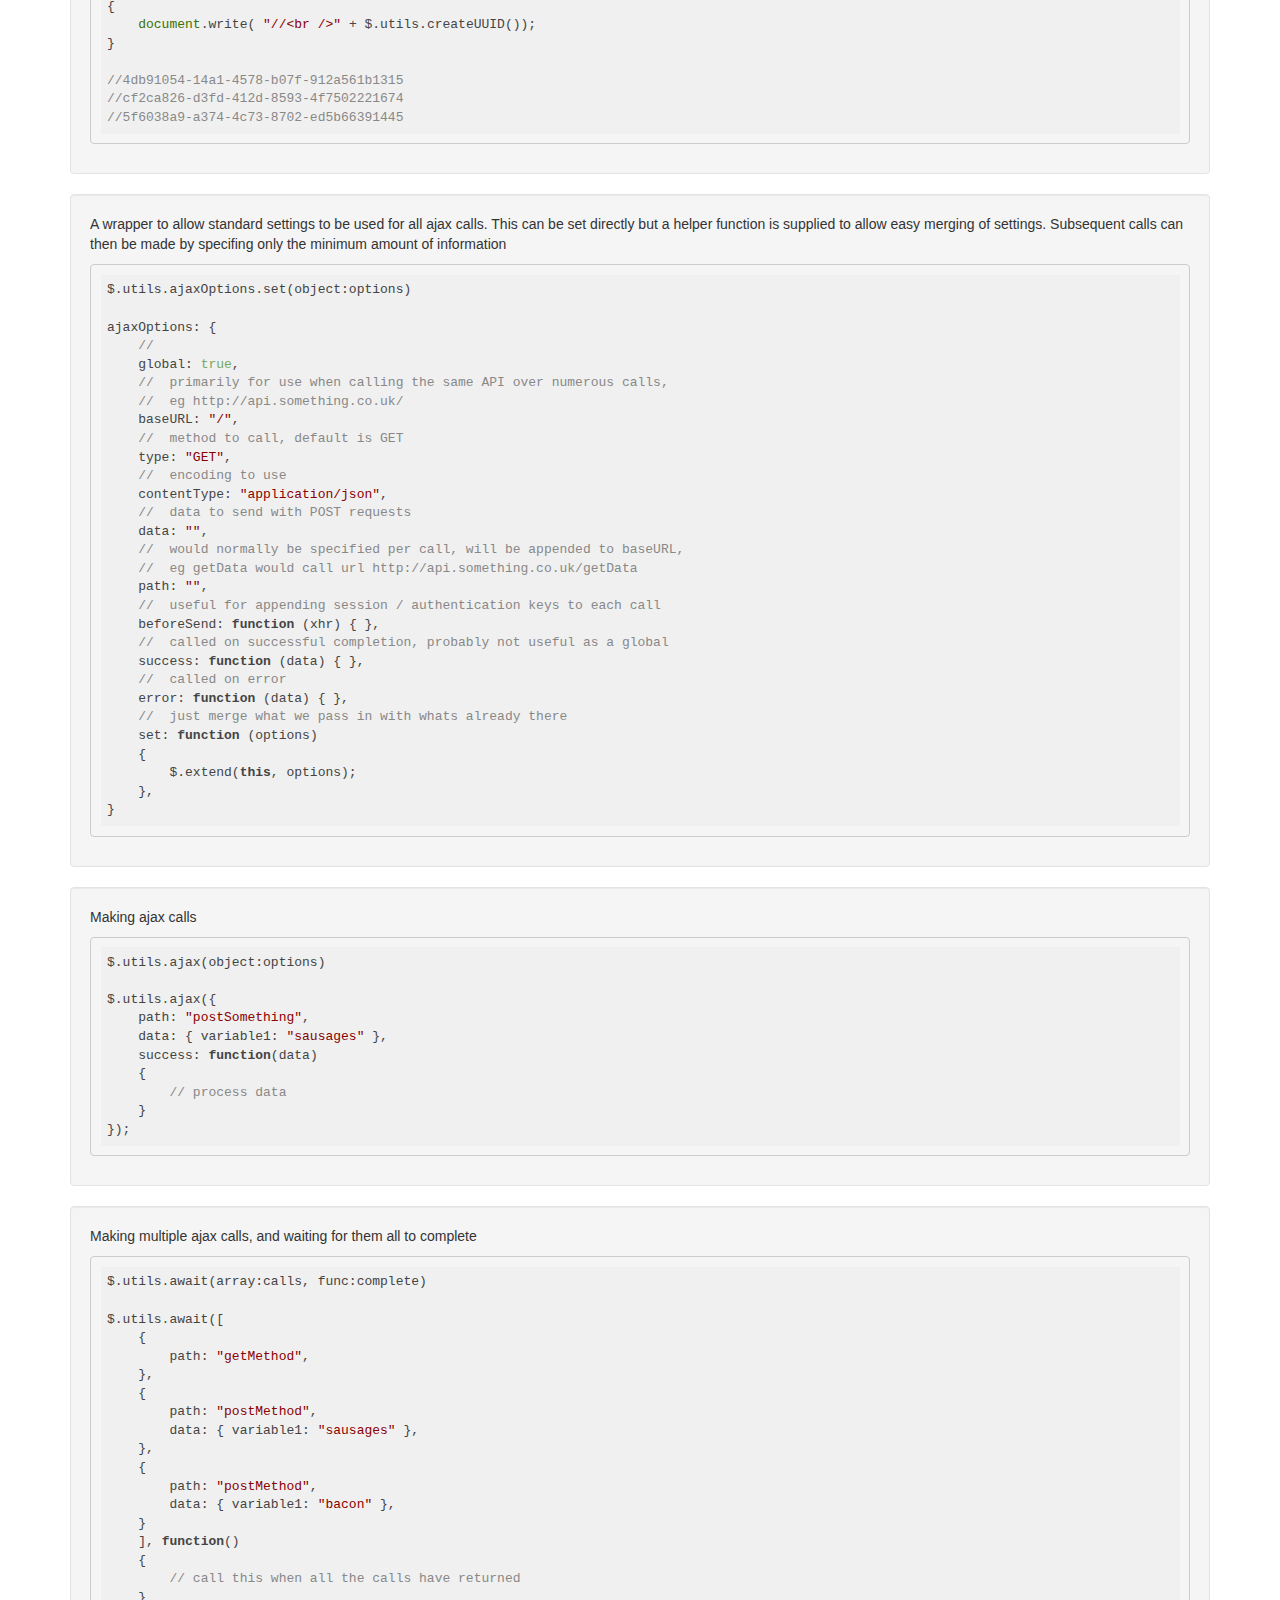
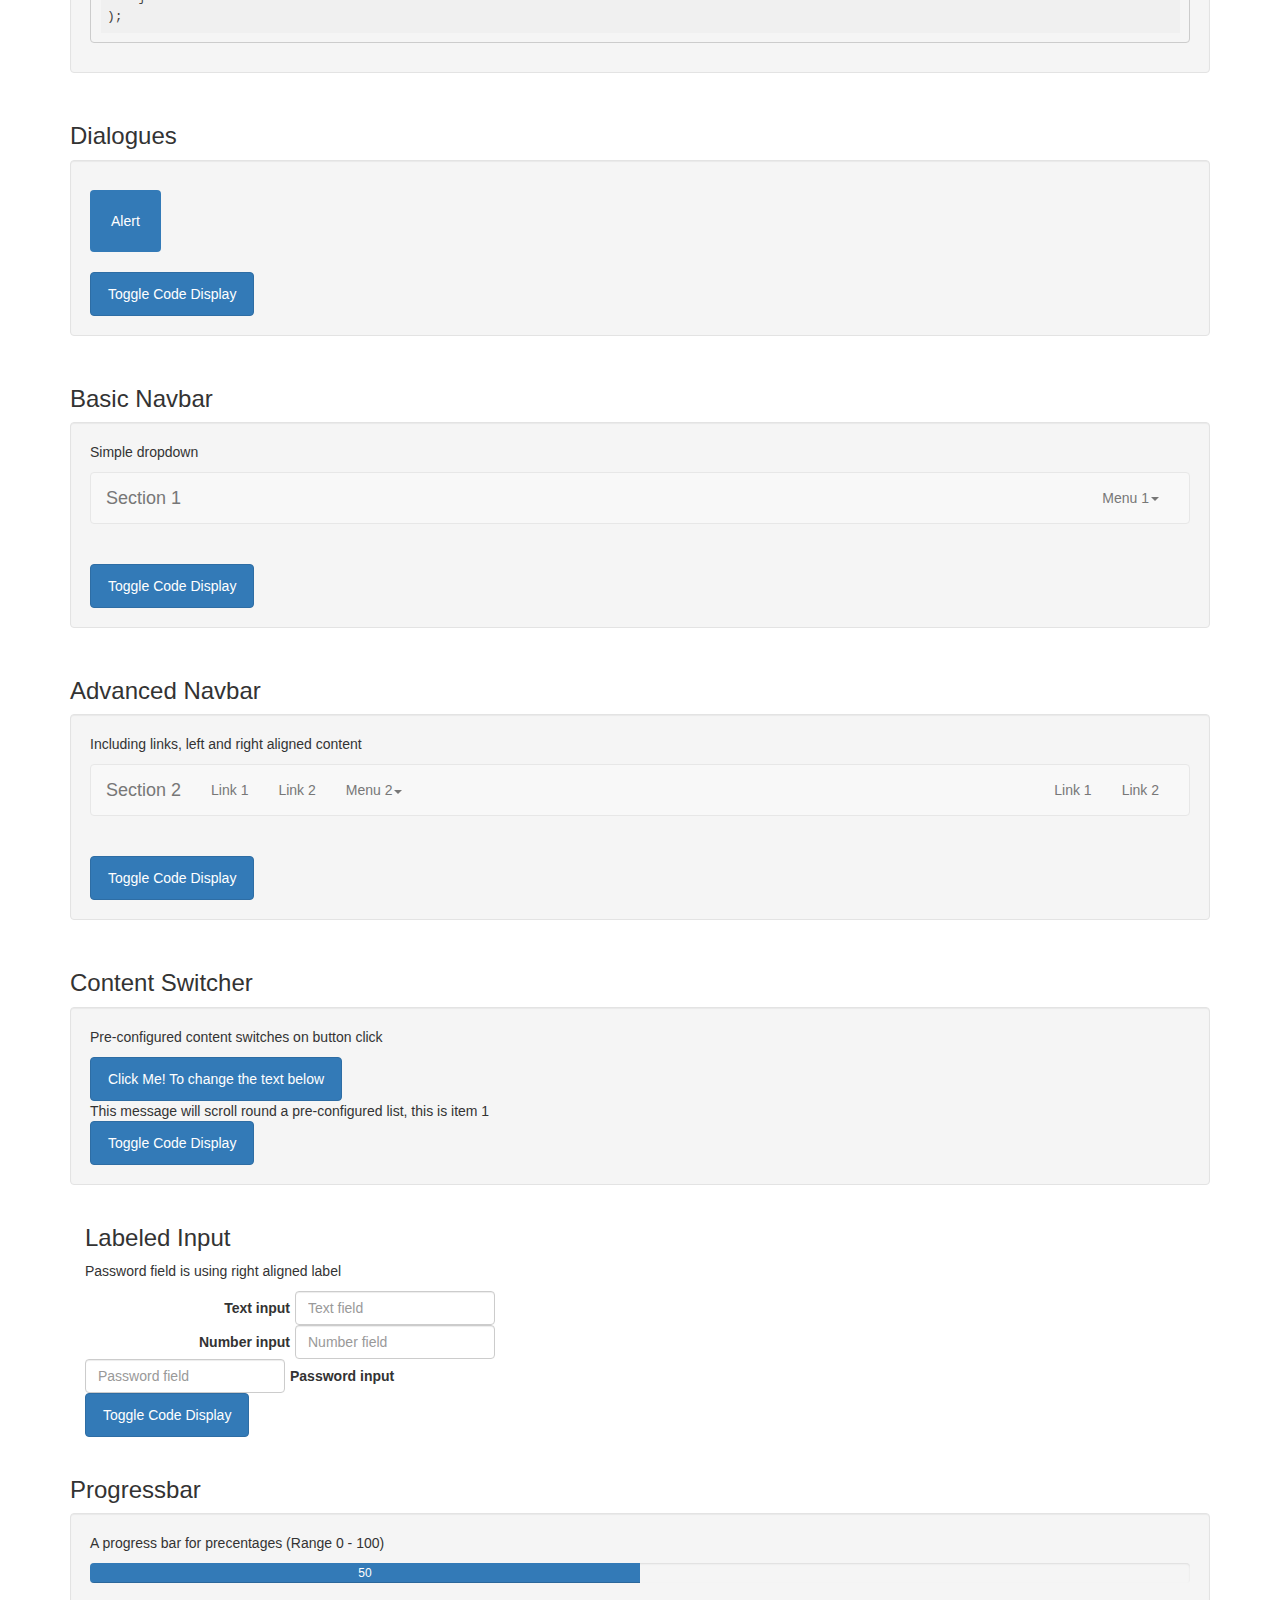
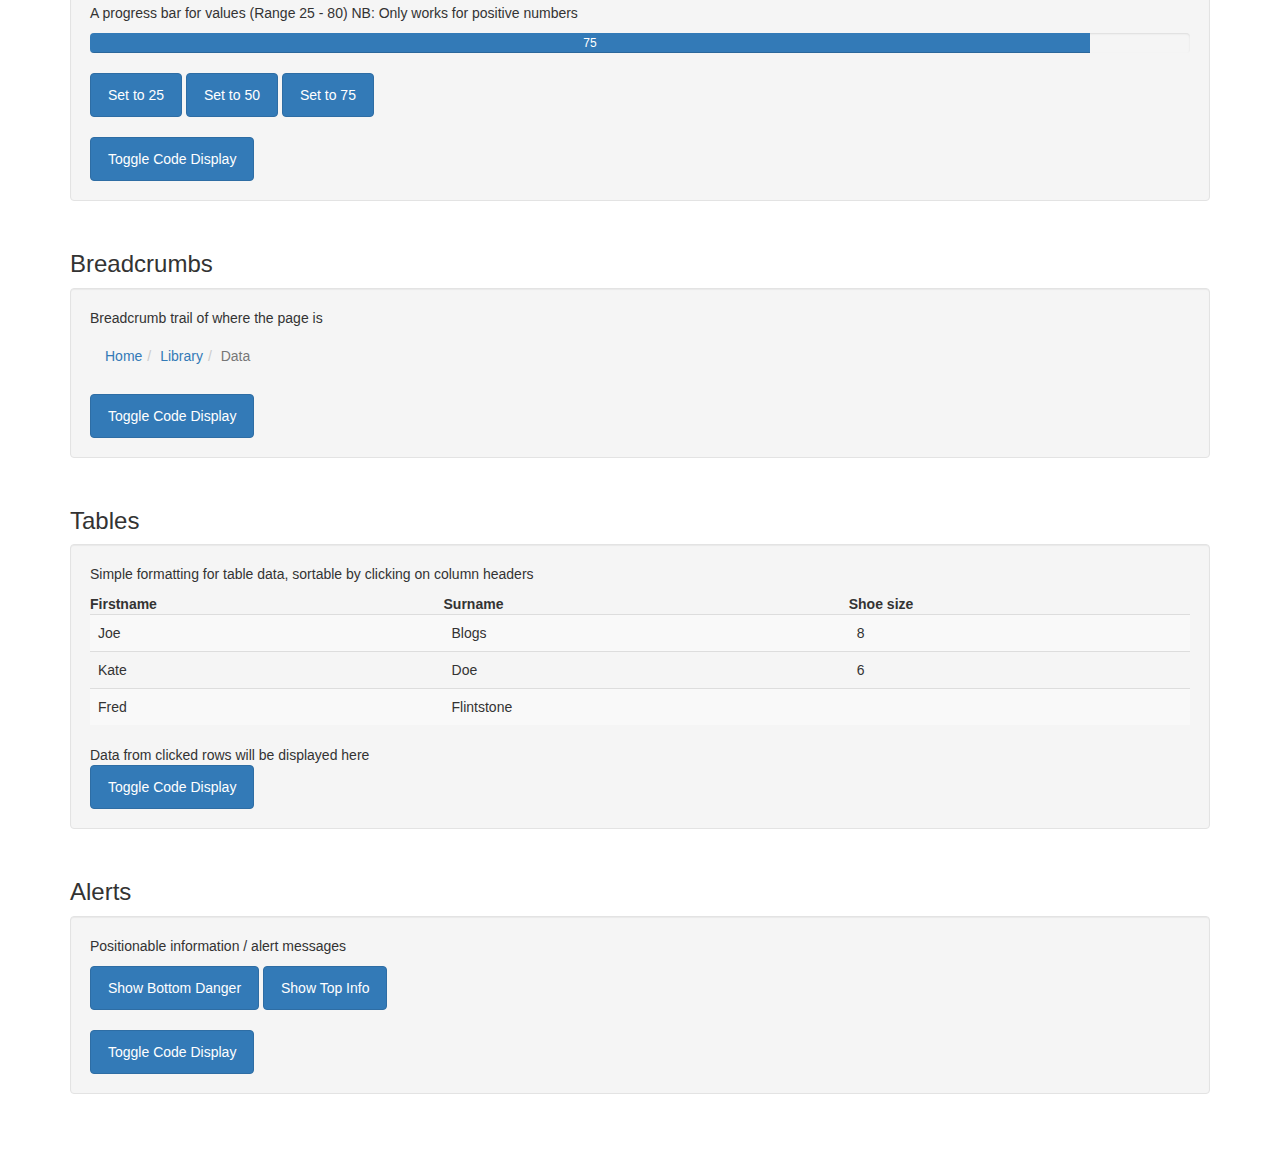
==== commit d1b5a8d6: "Added basic dialogue support" ====
--- a/Samples.html
+++ b/Samples.html
@@ -100,7 +100,7 @@
         </div>
     </div>
 
-    <div class="container wrapper" id="container-2">
+    <div class="container wrapper" id="container-0">
         <h3>Core Functionality</h3>
         <div class="well">
             <p>Create a UUID, internally this is also used with a lot of the UI componants to provide unique identifiers for the elements</p>
@@ -187,6 +187,22 @@
 </code></pre>
         </div>
     </div>
+    <!-- Nav bar -->
+
+        <div class="container wrapper" id="container-01">
+            <h3>Dialogues</h3>
+            <div class="well">
+                <p></p>
+                <button class="alert">Alert</button>
+                <div class="selector-code-collapse">
+                    <button>Toggle Code Display</button>
+<pre style="display: none;"><code class="html">&lt;!-- no html --&gt;
+</code>
+<code class="javascript">$.alert("utils.js makes this so easy!");
+</code></pre>
+                </div>
+            </div>
+        </div>
 
         <!-- Nav bar -->
 
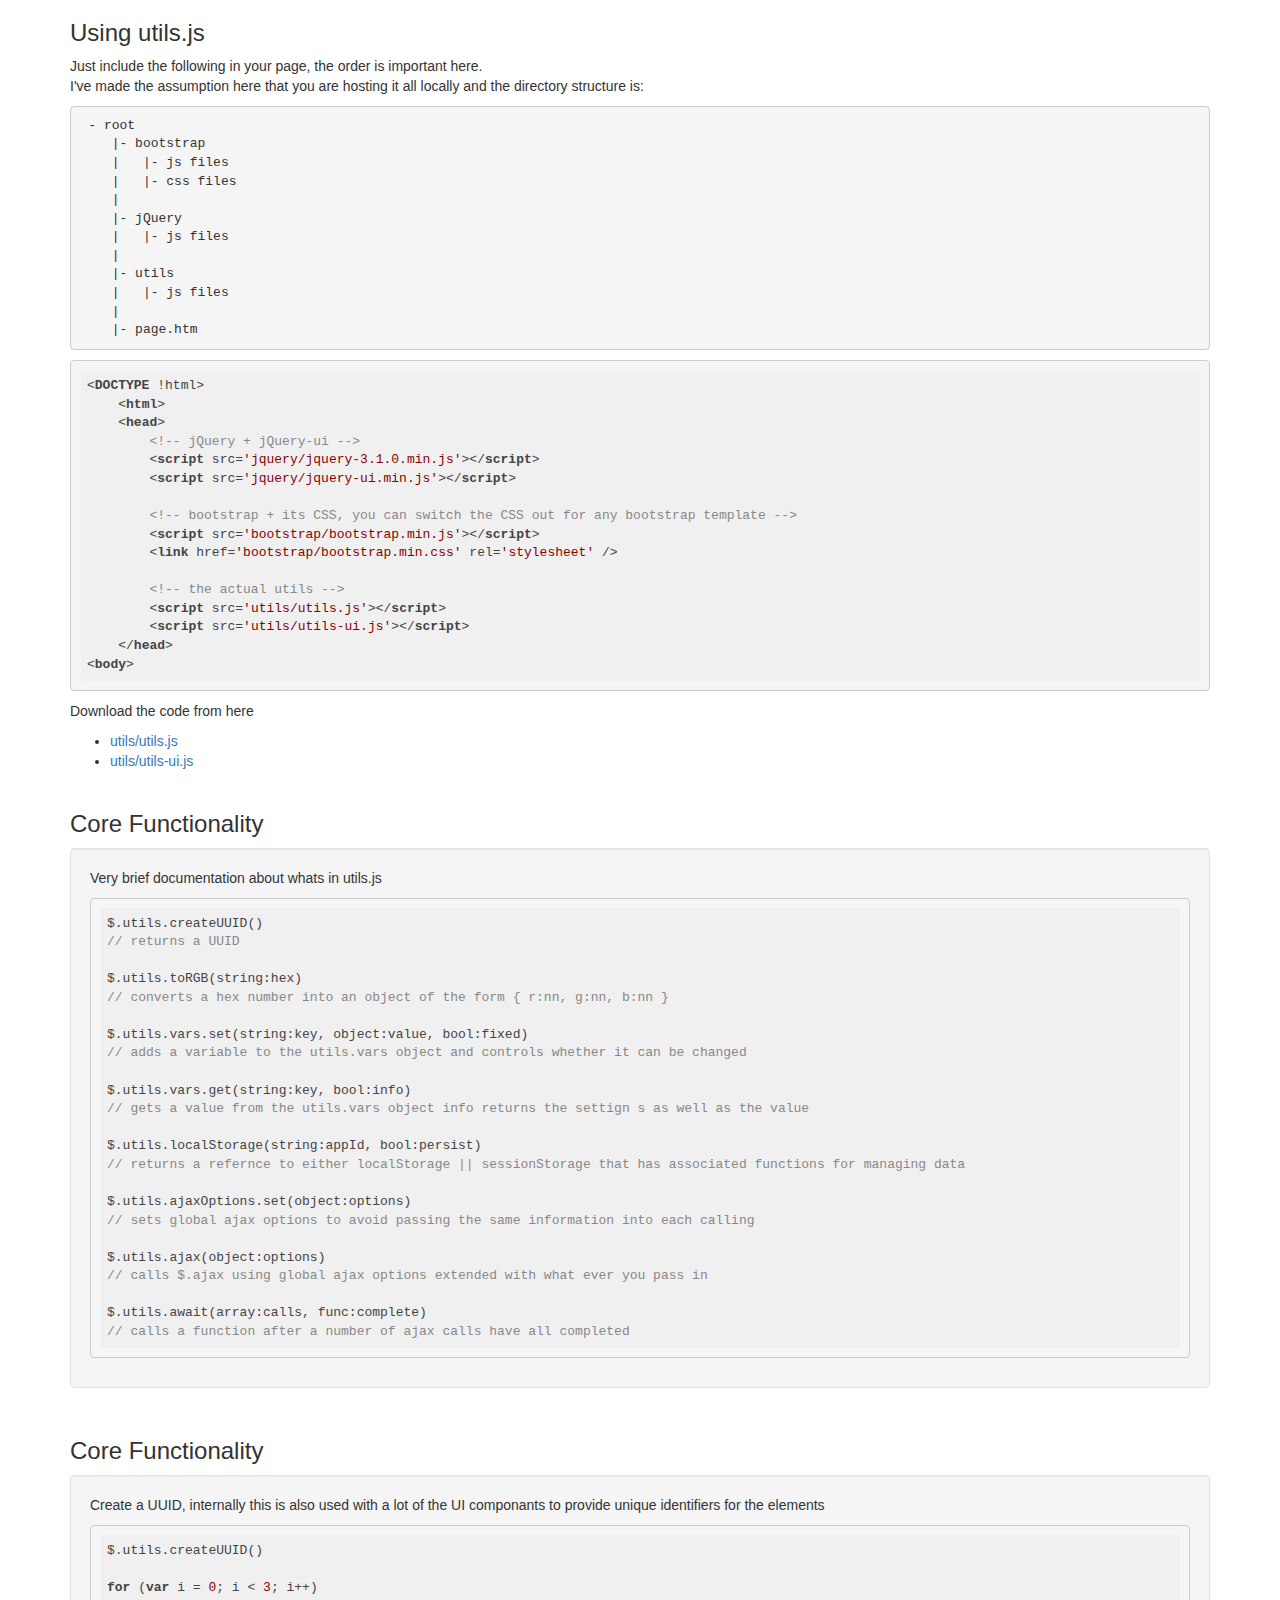
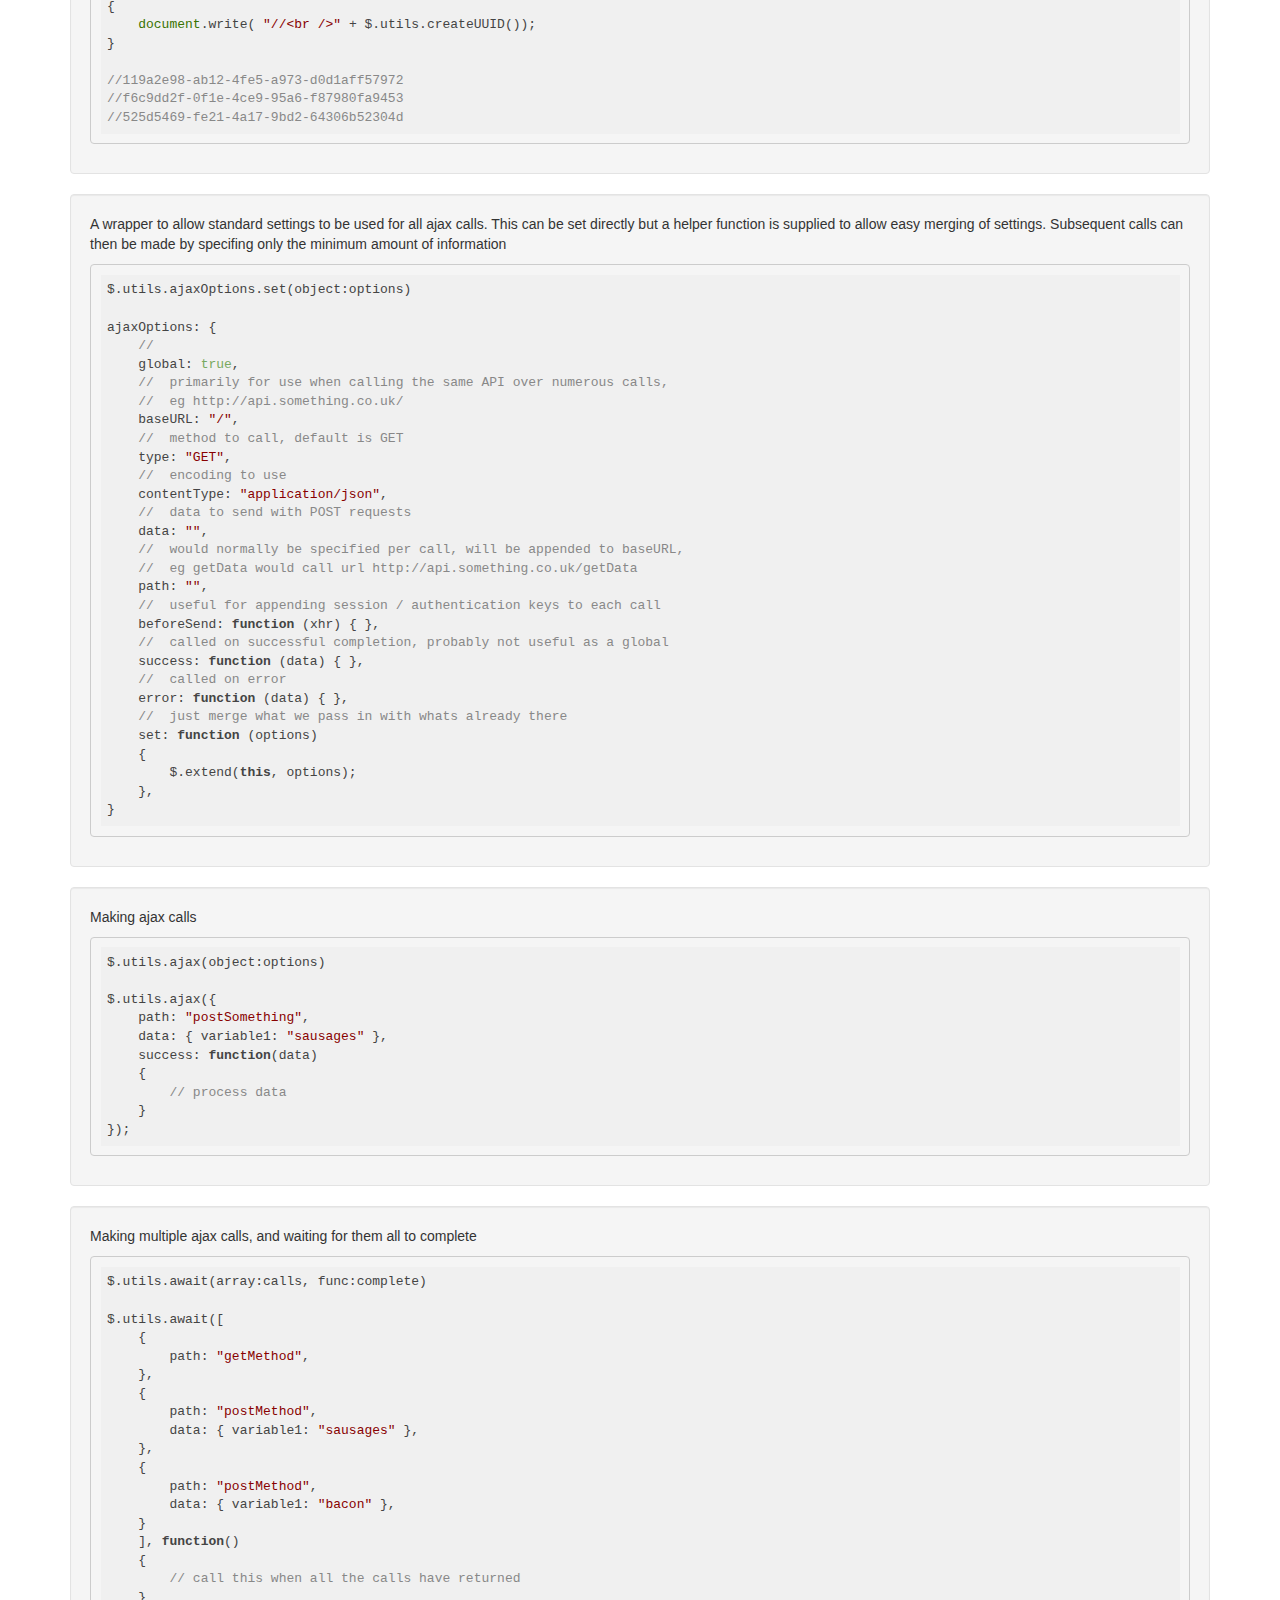
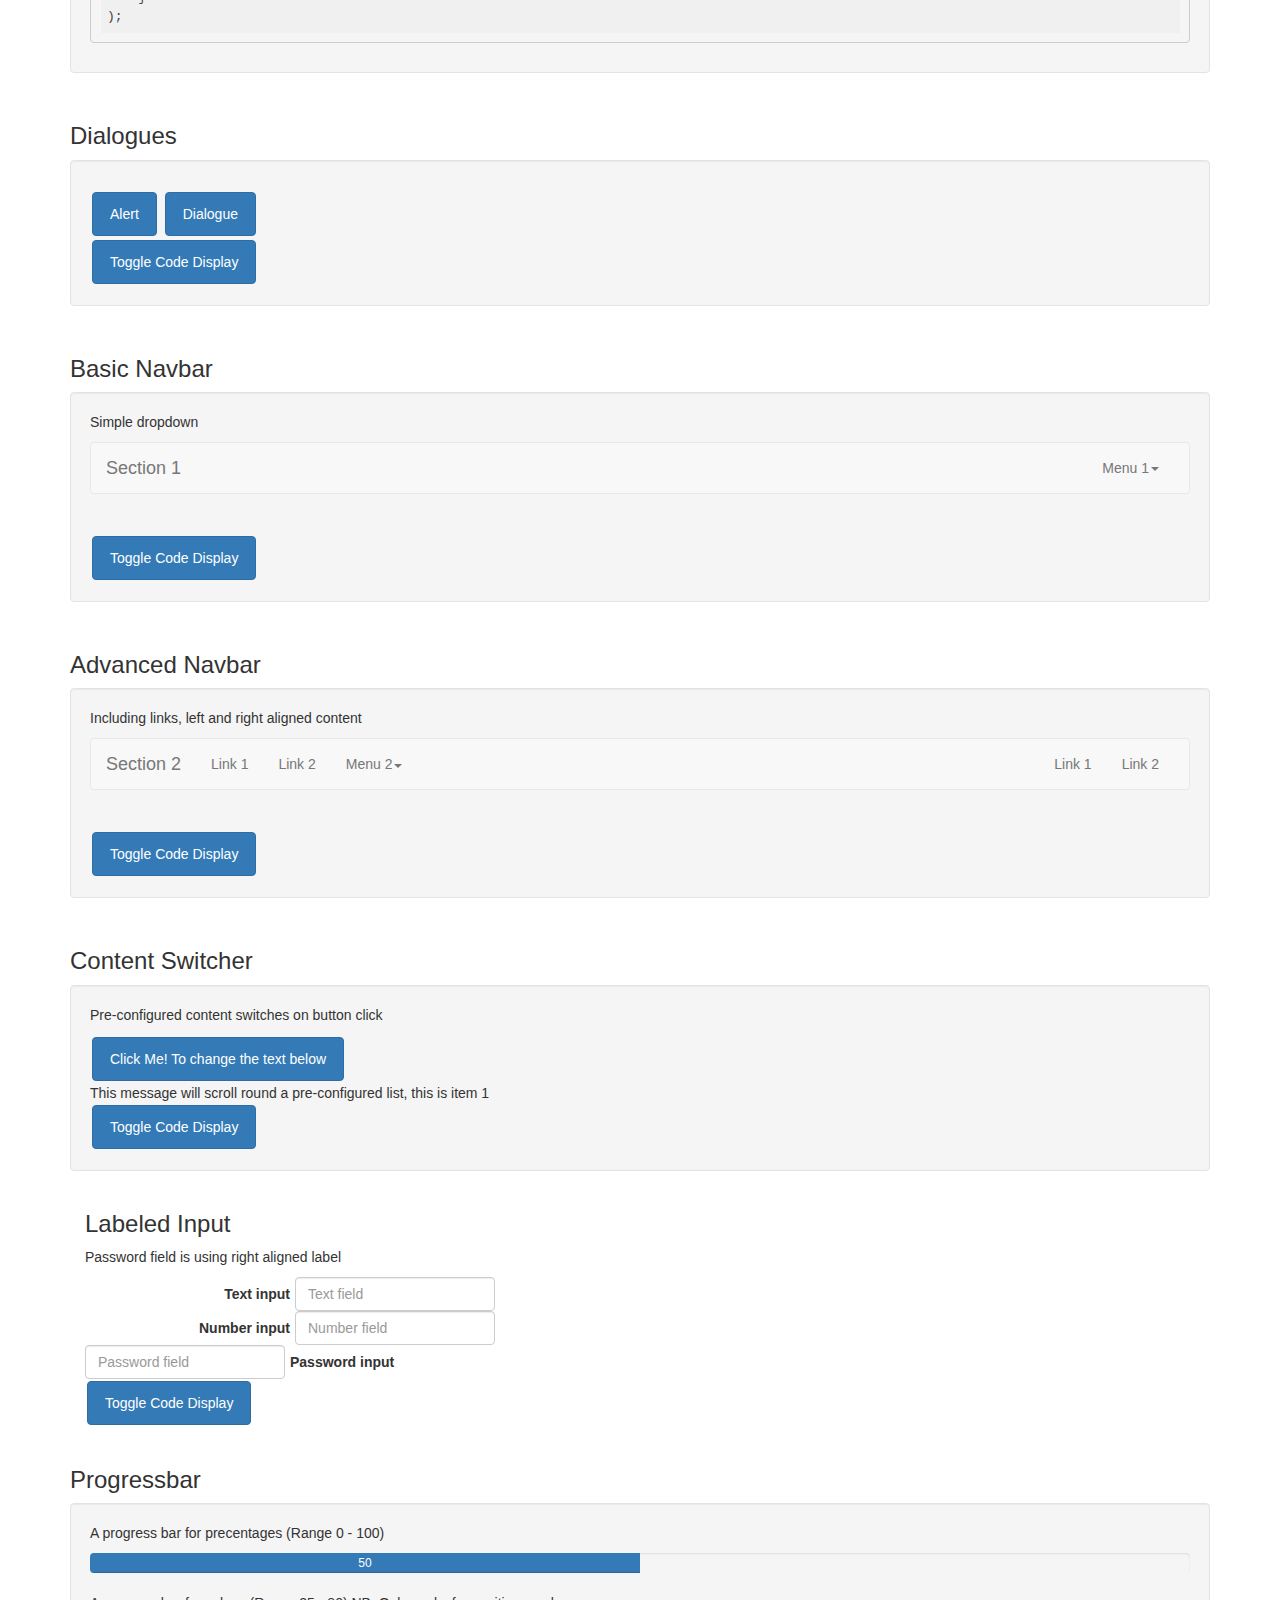
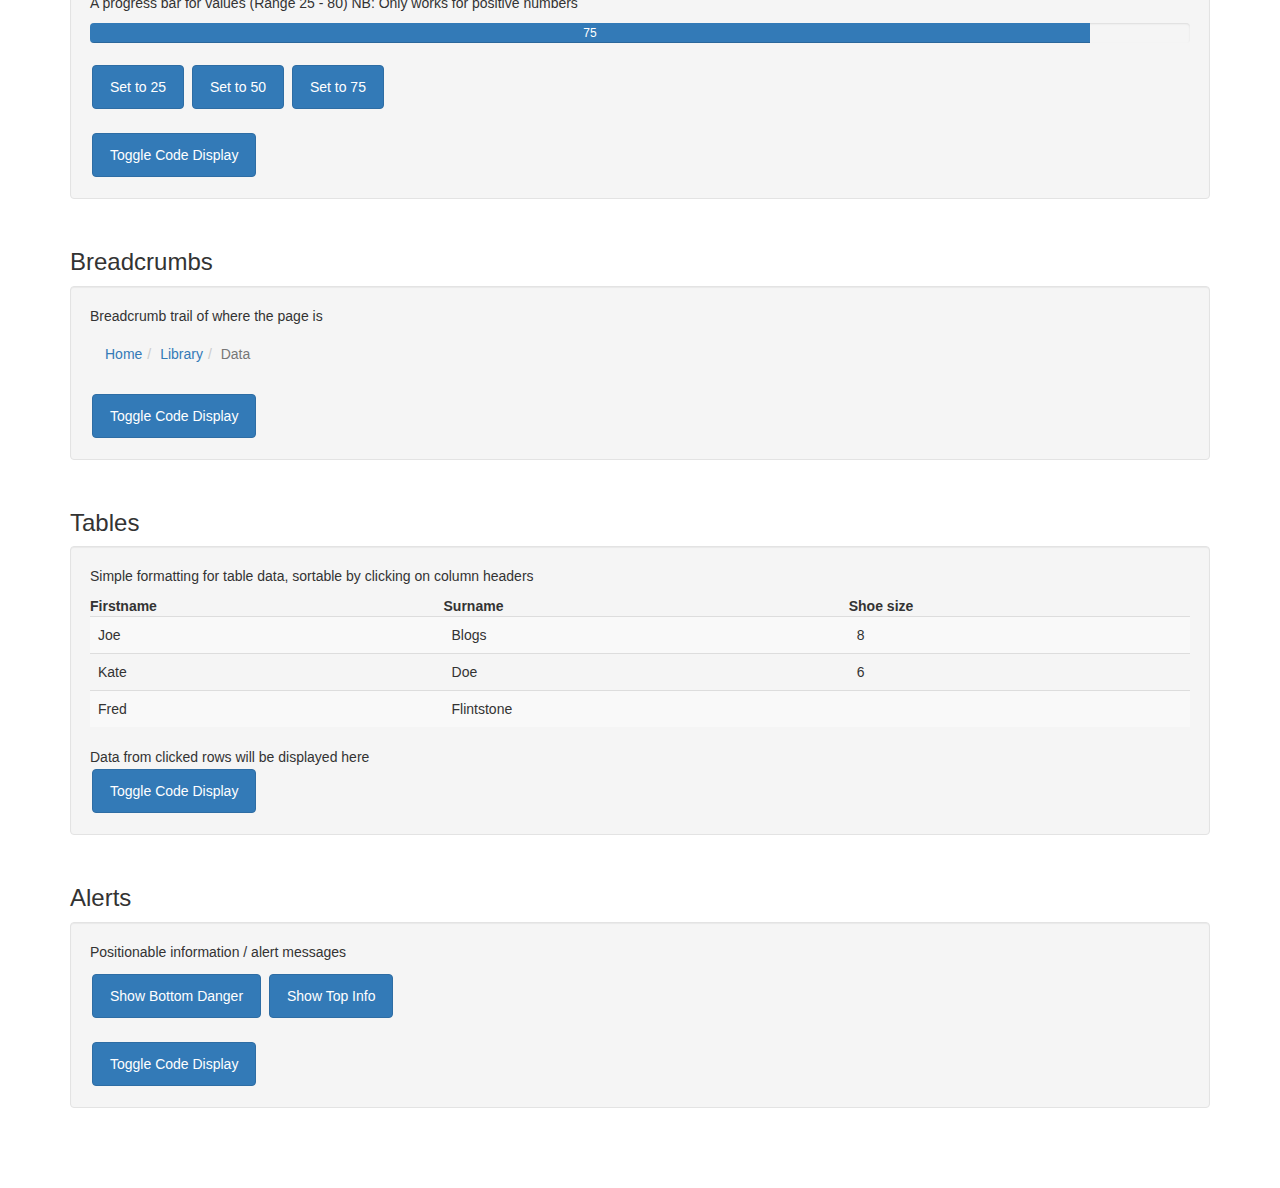
==== commit c2f9240d: "Added alert / dialogue" ====
--- a/Samples.html
+++ b/Samples.html
@@ -17,6 +17,7 @@
 
     <style>
         .wrapper { margin-bottom: 10px; }
+        .btn { margin: 2px; }
     </style>
 
     <script src="Samples.js"></script>
@@ -193,12 +194,41 @@
             <h3>Dialogues</h3>
             <div class="well">
                 <p></p>
-                <button class="alert">Alert</button>
+                <button class="selector-alert">Alert</button>
+                <button class="selector-dialogue">Dialogue</button>
                 <div class="selector-code-collapse">
                     <button>Toggle Code Display</button>
 <pre style="display: none;"><code class="html">&lt;!-- no html --&gt;
 </code>
-<code class="javascript">$.alert("utils.js makes this so easy!");
+<code class="javascript" >$("#container-01 button.selector-alert").bs_button().click(function ()
+{
+    $.fn.alert("utils.js makes this so easy!");
+});
+$("#container-01 button.selector-dialogue").bs_button().click(function ()
+{
+    var id = $.utils.createUUID();
+    var $content = $("&lt;div /&gt;")
+                        .append($("&lt;ol /&gt;")
+                            .append($("&lt;li /&gt;").text("An"))
+                            .append($("&lt;li /&gt;").text("Ordered"))
+                            .append($("&lt;li /&gt;").text("List"))
+                        .append($("&lt;p /&gt;").text("This is just a &lt;p /&gt; tag to explain that the input below is using $.utils.labeledInput() to add content as the dialogue opens"))
+                        .append($("&lt;div /&gt;").addClass("text"))
+                    );
+    $.fn.dialogue({
+        title: "Dialogue", 
+        content: $content,
+        buttons: [
+            { text: "Close", click: function ($modal) { $modal.dismiss(); } },
+            { text: "Highlight &lt;p /&gt;", click: function ($modal) { $modal.find("p").css({ color: "#f00" }) } },
+            { text: "Alert", click: function () { $.fn.alert("utils.js makes this so easy!"); } },
+        ],
+        open: function ($modal)
+        {
+            $modal.find(".text").labeledInput({ label: "Text input", placeholder: "Text field" });
+        }
+    });
+});
 </code></pre>
                 </div>
             </div>
